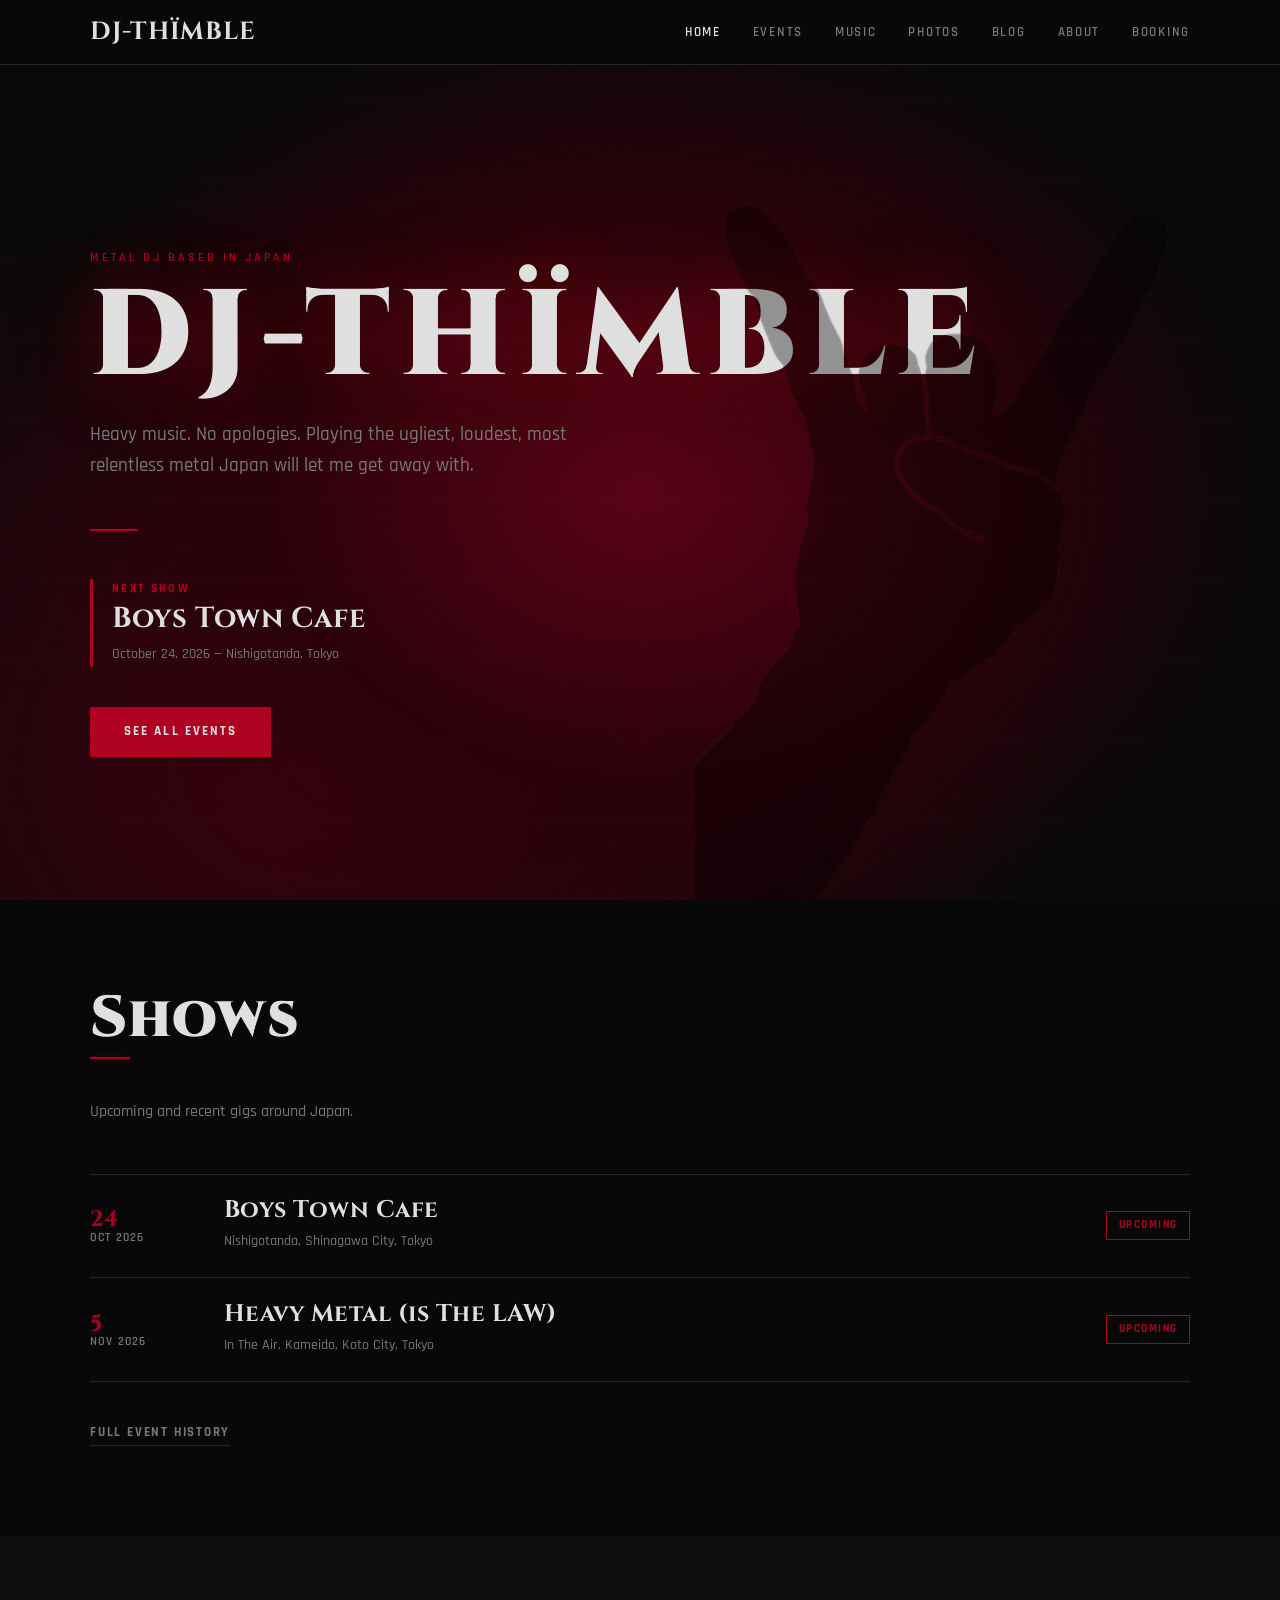
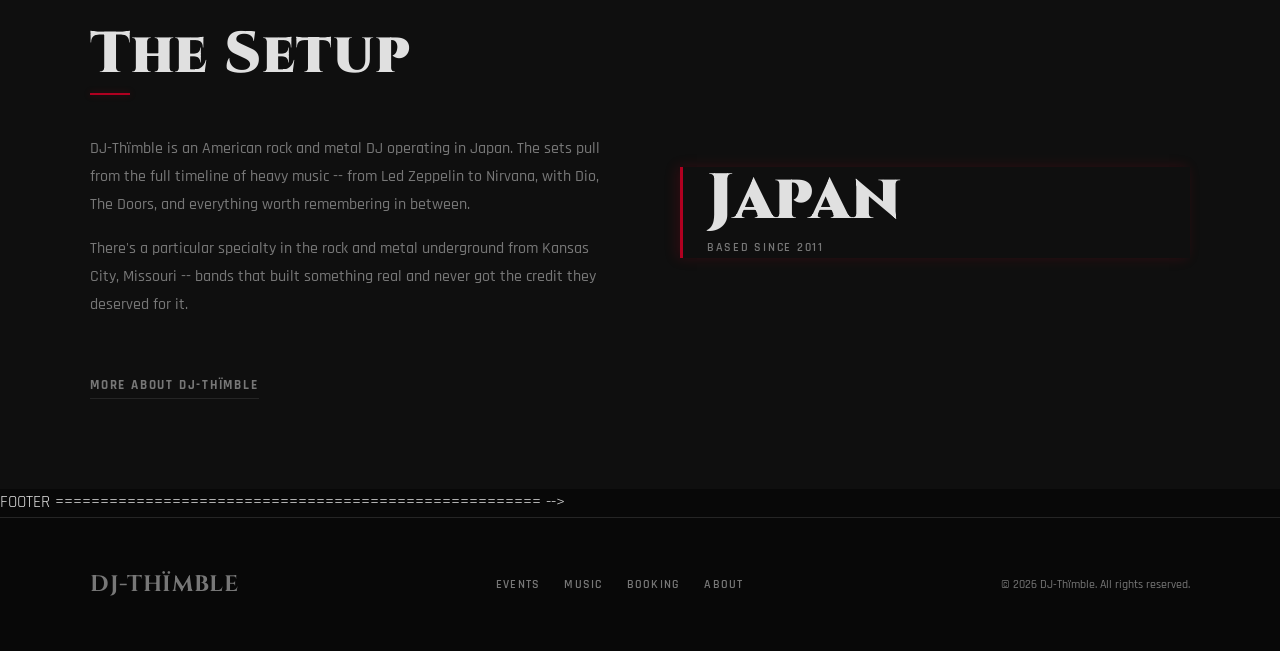
==== index.html @ 58d67298 "Add files via upload" ====
<!DOCTYPE html>
<html lang="en">
<head>
  <meta charset="UTF-8">
  <meta name="viewport" content="width=device-width, initial-scale=1.0">
  <meta name="description" content="DJ-Thïmble spins heavy metal in Japan. Upcoming gigs, mixes, and booking info.">
  <title>DJ-Thïmble | Metal DJ in Japan</title>
  <link rel="stylesheet" href="style.css?v=11">
  <script defer src="https://cloud.umami.is/script.js" data-website-id="f56986d2-67fe-4632-ba61-cb0809628ed9"></script>
</head>
<body>

  <!-- ======================================================
       NAVIGATION
       ====================================================== -->

  <nav class="site-nav" role="navigation" aria-label="Main navigation">
    <div class="container">
      <a href="index.html" class="nav-logo">DJ-THÏMBLE</a>
      <ul class="nav-links" id="nav-links">
        <li><a href="index.html" class="active">Home</a></li>
        <li><a href="events.html">Events</a></li>
        <li><a href="music.html">Music</a></li>
        <li><a href="photos.html">Photos</a></li>
        <li><a href="blog.html">Blog</a></li>
        <li><a href="about.html">About</a></li>
        <li><a href="booking.html">Booking</a></li>
      </ul>
      <button class="nav-toggle" id="nav-toggle" aria-label="Toggle navigation" aria-expanded="false">
        <span></span>
        <span></span>
        <span></span>
      </button>
    </div>
  </nav>

  <!-- ======================================================
       HERO
       ====================================================== -->

  <section class="hero" aria-label="Introduction">
    <div class="container hero-inner">
      <img src="images/metal_hand-removebg-preview.png" class="hero-hand" alt="" aria-hidden="true">
      <p class="hero-eyebrow">Metal DJ based in Japan</p>
      <h1 class="hero-title">DJ-THÏMBLE</h1>
      <p class="hero-tagline">Heavy music. No apologies. Playing the ugliest, loudest, most relentless metal Japan will let me get away with.</p>
      <div class="hero-divider" aria-hidden="true"></div>

      <div class="hero-event">
        <span class="hero-event-label">Next Show</span>
        <span class="hero-event-name">Boys Town Cafe</span>
        <span class="hero-event-meta">October 24, 2026 &mdash; Nishigotanda, Tokyo</span>
      </div>

      <a href="events.html" class="hero-cta">See All Events</a>
    </div>
  </section>

  <!-- ======================================================
       EVENTS PREVIEW
       ====================================================== -->

  <section class="section" aria-labelledby="events-heading">
    <div class="container">
      <h2 class="section-heading" id="events-heading">Shows</h2>
      <div class="section-rule" aria-hidden="true"></div>
      <p class="section-subhead">Upcoming and recent gigs around Japan.</p>

      <ul class="events-list">
        <li class="event-row">
          <div class="event-date">
            24
            <span class="event-date-sub">Oct 2026</span>
          </div>
          <div>
            <span class="event-info-name">Boys Town Cafe</span>
            <span class="event-info-venue">Nishigotanda, Shinagawa City, Tokyo</span>
          </div>
          <span class="event-tag">Upcoming</span>
        </li>
        <li class="event-row">
          <div class="event-date">
            5
            <span class="event-date-sub">Nov 2026</span>
          </div>
          <div>
            <span class="event-info-name">Heavy Metal (is The LAW)</span>
            <span class="event-info-venue">In The Air, Kameido, Koto City, Tokyo</span>
          </div>
          <span class="event-tag">Upcoming</span>
        </li>
      </ul>

      <a href="events.html" class="section-link">Full event history</a>
    </div>
  </section>

  <!-- ======================================================
       ABOUT STRIP
       ====================================================== -->

  <section class="section section--alt" aria-labelledby="about-heading">
    <div class="container">
      <div class="about-strip">
        <div class="about-strip-text">
          <h2 class="section-heading" id="about-heading">The Setup</h2>
          <div class="section-rule" aria-hidden="true"></div>
          <p>DJ-Thïmble is an American rock and metal DJ operating in Japan. The sets pull from the full timeline of heavy music -- from Led Zeppelin to Nirvana, with Dio, The Doors, and everything worth remembering in between.</p>
          <p>There's a particular specialty in the rock and metal underground from Kansas City, Missouri -- bands that built something real and never got the credit they deserved for it.</p>
          <a href="about.html" class="section-link">More about DJ-Thïmble</a>
        </div>
        <div>
          <div class="about-strip-stat">
            <span class="about-strip-stat-number">Japan</span>
            <span class="about-strip-stat-label">Based since 2011</span>
          </div>
        </div>
      </div>
    </div>
  </section>


       FOOTER
       ====================================================== -->

  <footer class="site-footer">
    <div class="container">
      <div class="footer-logo">DJ-THÏMBLE</div>
      <nav class="footer-links" aria-label="Footer navigation">
        <a href="events.html">Events</a>
        <a href="music.html">Music</a>
        <a href="booking.html">Booking</a>
        <a href="about.html">About</a>
      </nav>
      <p class="footer-copy">&copy; 2026 DJ-Th&iuml;mble. All rights reserved.</p>
    </div>
  </footer>

  <!-- Mobile nav toggle -->
  <script>
    var toggle = document.getElementById('nav-toggle');
    var links  = document.getElementById('nav-links');
    toggle.addEventListener('click', function () {
      var isOpen = links.classList.toggle('open');
      toggle.setAttribute('aria-expanded', isOpen);
    });
  </script>

</body>
</html>
---- style.css ----
@import url('https://fonts.googleapis.com/css2?family=Cinzel:wght@700;900&family=Rajdhani:wght@400;500;600;700&display=swap');

/* ============================================================
   RESET & BASE
   ============================================================ */

*, *::before, *::after {
  box-sizing: border-box;
  margin: 0;
  padding: 0;
}

:root {
  --bg:           #080808;
  --bg-alt:       #0f0f0f;
  --bg-card:      #131313;
  --text:         #e0e0e0;
  --text-muted:   #777777;
  --accent:       #b00020;
  --accent-hover: #cc0028;
  --accent-glow:  rgba(176, 0, 32, 0.35);
  --border:       #252525;
  --font-display: 'Cinzel', serif;
  --font-body:    'Rajdhani', sans-serif;
}

html {
  scroll-behavior: smooth;
}

body {
  background-color: var(--bg);
  color: var(--text);
  font-family: var(--font-body);
  font-size: 1.05rem;
  font-weight: 400;
  line-height: 1.65;
  -webkit-font-smoothing: antialiased;
  position: relative;
}

/* Grain overlay -- the whole site */
body::after {
  content: '';
  position: fixed;
  inset: 0;
  background-image: url("data:image/svg+xml,<svg xmlns='http://www.w3.org/2000/svg' width='300' height='300'><filter id='n'><feTurbulence type='fractalNoise' baseFrequency='0.75' numOctaves='4' stitchTiles='stitch'/><feColorMatrix type='saturate' values='0'/></filter><rect width='300' height='300' filter='url(%23n)' opacity='0.5'/></svg>");
  opacity: 0.045;
  pointer-events: none;
  z-index: 9999;
}

img {
  display: block;
  max-width: 100%;
}

a {
  color: var(--accent);
  text-decoration: none;
  transition: color 0.2s ease;
}

a:hover {
  color: var(--accent-hover);
}

ul {
  list-style: none;
}

/* ============================================================
   LAYOUT
   ============================================================ */

.container {
  width: 92%;
  max-width: 1100px;
  margin: 0 auto;
}

.section {
  padding: 90px 0;
}

.section--alt {
  background-color: var(--bg-alt);
}

/* ============================================================
   NAVIGATION
   ============================================================ */

.site-nav {
  position: fixed;
  top: 0;
  left: 0;
  right: 0;
  z-index: 100;
  background-color: rgba(8, 8, 8, 0.97);
  border-bottom: 1px solid var(--border);
  backdrop-filter: blur(6px);
}

.site-nav .container {
  display: flex;
  align-items: center;
  justify-content: space-between;
  height: 64px;
}

.nav-logo {
  font-family: var(--font-display);
  font-weight: 700;
  font-size: 1.55rem;
  letter-spacing: 0.03em;
  color: var(--text);
  line-height: 1;
}

.nav-logo span {
  color: var(--accent);
}

.nav-links {
  display: flex;
  gap: 2rem;
}

.nav-links a {
  font-family: var(--font-body);
  font-weight: 600;
  font-size: 0.82rem;
  letter-spacing: 0.13em;
  text-transform: uppercase;
  color: var(--text-muted);
  transition: color 0.2s ease;
}

.nav-links a:hover,
.nav-links a.active {
  color: var(--text);
}

.nav-toggle {
  display: none;
  flex-direction: column;
  gap: 5px;
  cursor: pointer;
  background: none;
  border: none;
  padding: 4px;
}

.nav-toggle span {
  display: block;
  width: 24px;
  height: 2px;
  background-color: var(--text);
  transition: all 0.2s ease;
}

/* ============================================================
   HERO
   ============================================================ */

.hero {
  min-height: 100vh;
  display: flex;
  flex-direction: column;
  justify-content: center;
  background-color: var(--bg);
  background-image:
    radial-gradient(ellipse at 50% 55%, #5a0015 0%, #2a000a 40%, transparent 70%),
    radial-gradient(ellipse at 25% 85%, #3a000e 0%, transparent 55%);
  padding-top: 64px;
  position: relative;
  overflow: hidden;
}

/* Faint horizontal rule lines behind hero -- adds print/poster feel */
.hero::before {
  content: '';
  position: absolute;
  inset: 0;
  background-image: repeating-linear-gradient(
    0deg,
    transparent,
    transparent 79px,
    rgba(255,255,255,0.018) 79px,
    rgba(255,255,255,0.018) 80px
  );
  pointer-events: none;
}

.hero-hand {
  position: absolute;
  right: 0;
  bottom: 0;
  height: 90%;
  width: auto;
  opacity: 0.35;
  pointer-events: none;
  z-index: 0;
}

.hero-inner {
  display: flex;
  flex-direction: column;
  justify-content: center;
  flex: 1;
  padding: 80px 0 40px;
  position: relative;
  z-index: 1;
}

.hero-eyebrow {
  font-family: var(--font-body);
  font-weight: 600;
  font-size: 0.78rem;
  letter-spacing: 0.24em;
  text-transform: uppercase;
  color: var(--accent);
  margin-bottom: 0.8rem;
}

.hero-title {
  font-family: var(--font-display);
  font-weight: 900;
  font-size: clamp(2.8rem, 9.5vw, 9rem);
  line-height: 0.95;
  letter-spacing: 0.08em;
  color: var(--text);
  margin-bottom: 1.5rem;
  text-shadow:
    0 0 60px var(--accent-glow),
    0 0 120px rgba(176, 0, 32, 0.15);
}

.hero-tagline {
  font-family: var(--font-body);
  font-weight: 500;
  font-size: clamp(0.95rem, 2vw, 1.2rem);
  color: var(--text-muted);
  max-width: 480px;
  line-height: 1.6;
  margin-bottom: 3rem;
}

.hero-divider {
  width: 48px;
  height: 2px;
  background-color: var(--accent);
  margin-bottom: 3rem;
  box-shadow: 0 0 8px var(--accent-glow);
}

/* Hero event teaser */

.hero-event {
  border-left: 3px solid var(--accent);
  padding-left: 1.2rem;
  margin-bottom: 2.5rem;
}

.hero-event-label {
  font-size: 0.72rem;
  font-weight: 700;
  letter-spacing: 0.2em;
  text-transform: uppercase;
  color: var(--accent);
  display: block;
  margin-bottom: 0.3rem;
}

.hero-event-name {
  font-family: var(--font-display);
  font-weight: 700;
  font-size: 1.8rem;
  letter-spacing: 0.02em;
  color: var(--text);
  display: block;
  line-height: 1.1;
  margin-bottom: 0.3rem;
}

.hero-event-meta {
  font-size: 0.88rem;
  color: var(--text-muted);
  font-weight: 500;
}

.hero-cta {
  display: inline-block;
  align-self: flex-start;
  font-family: var(--font-body);
  font-weight: 700;
  font-size: 0.82rem;
  letter-spacing: 0.16em;
  text-transform: uppercase;
  color: var(--text);
  background-color: var(--accent);
  padding: 0.75rem 2rem;
  border: 2px solid var(--accent);
  transition: background-color 0.2s ease, color 0.2s ease, box-shadow 0.2s ease;
}

.hero-cta:hover {
  background-color: transparent;
  color: var(--accent);
  box-shadow: 0 0 16px var(--accent-glow);
}

/* ============================================================
   SECTION HEADINGS
   ============================================================ */

.section-heading {
  font-family: var(--font-display);
  font-weight: 900;
  font-size: clamp(2.2rem, 5vw, 3.6rem);
  letter-spacing: 0.02em;
  color: var(--text);
  line-height: 1;
  margin-bottom: 0.6rem;
}

.section-rule {
  width: 40px;
  height: 2px;
  background-color: var(--accent);
  margin-bottom: 2.5rem;
  box-shadow: 0 0 6px var(--accent-glow);
}

.section-subhead {
  font-size: 1rem;
  color: var(--text-muted);
  font-weight: 500;
  margin-bottom: 3rem;
  max-width: 600px;
}

/* ============================================================
   EVENTS PREVIEW (homepage)
   ============================================================ */

.events-list {
  display: flex;
  flex-direction: column;
  gap: 1px;
}

.event-row {
  display: grid;
  grid-template-columns: 110px 1fr auto;
  align-items: center;
  gap: 1.5rem;
  padding: 1.4rem 0;
  border-bottom: 1px solid var(--border);
}

.event-row:first-child {
  border-top: 1px solid var(--border);
}

.event-date {
  font-family: var(--font-display);
  font-weight: 700;
  font-size: 1.4rem;
  letter-spacing: 0.02em;
  color: var(--accent);
  line-height: 1.1;
}

.event-date-sub {
  font-family: var(--font-body);
  font-size: 0.72rem;
  font-weight: 600;
  letter-spacing: 0.1em;
  text-transform: uppercase;
  color: var(--text-muted);
  display: block;
}

.event-info-name {
  font-family: var(--font-display);
  font-weight: 700;
  font-size: 1.5rem;
  letter-spacing: 0.02em;
  color: var(--text);
  display: block;
  line-height: 1.1;
  margin-bottom: 0.2rem;
}

.event-info-venue {
  font-size: 0.85rem;
  color: var(--text-muted);
  font-weight: 500;
}

.event-tag {
  font-size: 0.68rem;
  font-weight: 700;
  letter-spacing: 0.14em;
  text-transform: uppercase;
  color: var(--accent);
  border: 1px solid var(--accent);
  padding: 0.3rem 0.7rem;
  white-space: nowrap;
}

.event-tag.past {
  color: var(--text-muted);
  border-color: var(--border);
}

.section-link {
  display: inline-block;
  margin-top: 2.5rem;
  font-family: var(--font-body);
  font-weight: 700;
  font-size: 0.8rem;
  letter-spacing: 0.14em;
  text-transform: uppercase;
  color: var(--text-muted);
  border-bottom: 1px solid var(--border);
  padding-bottom: 2px;
  transition: color 0.2s ease, border-color 0.2s ease;
}

.section-link:hover {
  color: var(--accent);
  border-color: var(--accent);
}

/* ============================================================
   ABOUT STRIP (homepage)
   ============================================================ */

.about-strip {
  display: grid;
  grid-template-columns: 1fr 1fr;
  gap: 5rem;
  align-items: center;
}

.about-strip-text p {
  color: var(--text-muted);
  font-size: 1rem;
  font-weight: 500;
  line-height: 1.75;
  margin-bottom: 1rem;
  max-width: 520px;
}

.about-strip-text p:last-child {
  margin-bottom: 0;
}

.about-strip-stat {
  border-left: 3px solid var(--accent);
  padding-left: 1.5rem;
  box-shadow: -3px 0 12px rgba(176, 0, 32, 0.2);
}

.about-strip-stat-number {
  font-family: var(--font-display);
  font-weight: 900;
  font-size: 4rem;
  color: var(--text);
  line-height: 1;
  display: block;
  letter-spacing: 0.01em;
}

.about-strip-stat-label {
  font-size: 0.78rem;
  font-weight: 600;
  letter-spacing: 0.14em;
  text-transform: uppercase;
  color: var(--text-muted);
  display: block;
  margin-top: 0.4rem;
}

/* ============================================================
   MUSIC PREVIEW (homepage)
   ============================================================ */

.mix-grid {
  display: grid;
  grid-template-columns: repeat(auto-fill, minmax(280px, 1fr));
  gap: 1.5rem;
}

.mix-card {
  background-color: var(--bg-card);
  border: 1px solid var(--border);
  padding: 1.5rem;
  transition: border-color 0.2s ease, box-shadow 0.2s ease;
}

.mix-card:hover {
  border-color: var(--accent);
  box-shadow: 0 0 20px rgba(176, 0, 32, 0.12);
}

.mix-card-platform {
  font-size: 0.68rem;
  font-weight: 700;
  letter-spacing: 0.16em;
  text-transform: uppercase;
  color: var(--accent);
  display: block;
  margin-bottom: 0.6rem;
}

.mix-card-title {
  font-family: var(--font-display);
  font-weight: 700;
  font-size: 1.4rem;
  letter-spacing: 0.02em;
  color: var(--text);
  line-height: 1.1;
  display: block;
  margin-bottom: 0.4rem;
}

.mix-card-meta {
  font-size: 0.82rem;
  color: var(--text-muted);
  font-weight: 500;
}

/* ============================================================
   FOOTER
   ============================================================ */

.site-footer {
  background-color: var(--bg);
  border-top: 1px solid var(--border);
  padding: 3rem 0;
}

.site-footer .container {
  display: flex;
  align-items: center;
  justify-content: space-between;
  flex-wrap: wrap;
  gap: 1.5rem;
}

.footer-logo {
  font-family: var(--font-display);
  font-weight: 700;
  font-size: 1.4rem;
  letter-spacing: 0.03em;
  color: var(--text-muted);
}

.footer-logo span {
  color: var(--accent);
}

.footer-copy {
  font-size: 0.78rem;
  color: var(--text-muted);
  font-weight: 500;
}

.footer-links {
  display: flex;
  gap: 1.5rem;
}

.footer-links a {
  font-size: 0.78rem;
  font-weight: 600;
  letter-spacing: 0.1em;
  text-transform: uppercase;
  color: var(--text-muted);
  transition: color 0.2s ease;
}

.footer-links a:hover {
  color: var(--text);
}

/* ============================================================
   PAGE HEADER (interior pages)
   ============================================================ */

.page-header {
  padding: 140px 0 60px;
  background-color: var(--bg);
  background-image:
    radial-gradient(ellipse at 50% 55%, #5a0015 0%, #2a000a 40%, transparent 70%),
    radial-gradient(ellipse at 25% 85%, #3a000e 0%, transparent 55%);
  border-bottom: 1px solid var(--border);
}

.page-header-title {
  font-family: var(--font-display);
  font-weight: 900;
  font-size: clamp(3rem, 8vw, 7rem);
  letter-spacing: 0.04em;
  color: var(--text);
  line-height: 1;
  margin-bottom: 0.6rem;
  text-shadow:
    0 0 60px var(--accent-glow),
    0 0 120px rgba(176, 0, 32, 0.15);
}

/* ============================================================
   FULL EVENT ROWS (events page)
   ============================================================ */

.events-list--full {
  display: flex;
  flex-direction: column;
  gap: 1px;
}

.event-row-full {
  display: grid;
  grid-template-columns: 100px 1fr auto;
  align-items: start;
  gap: 2rem;
  padding: 1.8rem 0;
  border-bottom: 1px solid var(--border);
}

.event-row-full:first-child {
  border-top: 1px solid var(--border);
}

.event-row-full-date {
  display: flex;
  flex-direction: column;
  align-items: flex-start;
  padding-top: 0.2rem;
}

.event-date-day {
  font-family: var(--font-display);
  font-weight: 900;
  font-size: 2.8rem;
  color: var(--accent);
  line-height: 1;
  display: block;
}

.event-date-month {
  font-family: var(--font-body);
  font-size: 0.75rem;
  font-weight: 700;
  letter-spacing: 0.12em;
  text-transform: uppercase;
  color: var(--text-muted);
  display: block;
}

.event-date-year {
  font-family: var(--font-body);
  font-size: 0.72rem;
  font-weight: 600;
  color: var(--text-muted);
  display: block;
  margin-top: 0.1rem;
}

.event-description {
  font-size: 0.9rem;
  color: var(--text-muted);
  font-weight: 500;
  margin-top: 0.4rem;
  line-height: 1.6;
}

.events-empty {
  padding: 2rem 0;
  border-top: 1px solid var(--border);
  border-bottom: 1px solid var(--border);
}

.events-empty p {
  color: var(--text-muted);
  font-size: 1rem;
  font-weight: 500;
  margin-bottom: 1rem;
}

.booking-cta {
  max-width: 600px;
}

@media (max-width: 768px) {
  .event-row-full {
    grid-template-columns: 80px 1fr;
  }

  .event-row-full .event-tag {
    display: none;
  }
}

/* ============================================================
   MOBILE NAV
   ============================================================ */

@media (max-width: 768px) {
  .nav-links {
    display: none;
    position: absolute;
    top: 64px;
    left: 0;
    right: 0;
    background-color: var(--bg);
    border-bottom: 1px solid var(--border);
    flex-direction: column;
    padding: 1.5rem 1.2rem;
    gap: 1.2rem;
  }

  .nav-links.open {
    display: flex;
  }

  .nav-toggle {
    display: flex;
  }

  .about-strip {
    grid-template-columns: 1fr;
    gap: 2.5rem;
  }

  .event-row {
    grid-template-columns: 90px 1fr;
  }

  .event-tag {
    display: none;
  }

  .site-footer .container {
    flex-direction: column;
    align-items: flex-start;
  }
}

@media (max-width: 480px) {
  .hero-title {
    font-size: clamp(2.2rem, 11vw, 3rem);
    letter-spacing: 0.04em;
  }

  .section {
    padding: 60px 0;
  }
}

/* ============================================================
   REDUCED MOTION
   ============================================================ */

@media (prefers-reduced-motion: reduce) {
  *, *::before, *::after {
    transition: none !important;
  }

  html {
    scroll-behavior: auto;
  }
}

/* ============================================================
   ABOUT PAGE
   ============================================================ */

.about-bio {
  display: grid;
  grid-template-columns: 1fr 280px;
  gap: 5rem;
  align-items: start;
}

.about-bio-text p {
  color: var(--text-muted);
  font-size: 1.05rem;
  font-weight: 500;
  line-height: 1.8;
  margin-bottom: 1.2rem;
  max-width: 600px;
}

.about-bio-text p:last-child {
  margin-bottom: 0;
}

.about-bio-stats {
  display: flex;
  flex-direction: column;
  gap: 2.5rem;
}

.about-stat-block {
  border-left: 3px solid var(--accent);
  padding-left: 1.2rem;
  box-shadow: -3px 0 12px rgba(176, 0, 32, 0.2);
}

.about-stat-number {
  font-family: var(--font-display);
  font-weight: 900;
  font-size: 2.4rem;
  color: var(--text);
  line-height: 1;
  display: block;
  letter-spacing: 0.02em;
}

.about-stat-label {
  font-size: 0.72rem;
  font-weight: 700;
  letter-spacing: 0.14em;
  text-transform: uppercase;
  color: var(--text-muted);
  display: block;
  margin-top: 0.3rem;
}

.genre-grid {
  display: grid;
  grid-template-columns: repeat(auto-fill, minmax(240px, 1fr));
  gap: 1px;
}

.genre-card {
  background-color: var(--bg-card);
  padding: 1.8rem;
  border: 1px solid var(--border);
  transition: border-color 0.2s ease;
}

.genre-card:hover {
  border-color: var(--accent);
}

.genre-card-name {
  font-family: var(--font-display);
  font-weight: 700;
  font-size: 1.3rem;
  letter-spacing: 0.03em;
  color: var(--text);
  display: block;
  margin-bottom: 0.6rem;
}

.genre-card-desc {
  font-size: 0.88rem;
  color: var(--text-muted);
  font-weight: 500;
  line-height: 1.6;
}

@media (max-width: 768px) {
  .about-bio {
    grid-template-columns: 1fr;
    gap: 3rem;
  }
}

/* ============================================================
   MUSIC PAGE
   ============================================================ */

.music-coming-soon {
  padding: 2rem 0;
  border-top: 1px solid var(--border);
  border-bottom: 1px solid var(--border);
  margin-bottom: 3rem;
}

.music-coming-soon p {
  color: var(--text-muted);
  font-size: 1rem;
  font-weight: 500;
  max-width: 560px;
}

.platform-links {
  display: flex;
  gap: 1.5rem;
  flex-wrap: wrap;
}

.platform-card {
  display: flex;
  flex-direction: column;
  background-color: var(--bg-card);
  border: 1px solid var(--border);
  padding: 1.5rem 2rem;
  min-width: 180px;
  transition: border-color 0.2s ease;
  color: var(--text);
}

.platform-card:hover {
  border-color: var(--accent);
  color: var(--text);
}

.platform-card-name {
  font-family: var(--font-display);
  font-weight: 700;
  font-size: 1.3rem;
  letter-spacing: 0.03em;
  display: block;
  margin-bottom: 0.3rem;
}

.platform-card-status {
  font-size: 0.72rem;
  font-weight: 700;
  letter-spacing: 0.12em;
  text-transform: uppercase;
  color: var(--text-muted);
}

/* ============================================================
   BLOG PAGE
   ============================================================ */

.blog-list {
  display: flex;
  flex-direction: column;
  gap: 1px;
}

.blog-row {
  display: grid;
  grid-template-columns: 110px 1fr;
  gap: 2rem;
  padding: 2rem 0;
  border-bottom: 1px solid var(--border);
}

.blog-row:first-child {
  border-top: 1px solid var(--border);
}

.blog-row-date {
  font-family: var(--font-body);
  font-size: 0.75rem;
  font-weight: 700;
  letter-spacing: 0.1em;
  text-transform: uppercase;
  color: var(--text-muted);
  padding-top: 0.3rem;
}

.blog-row-title {
  font-family: var(--font-display);
  font-weight: 700;
  font-size: 1.5rem;
  letter-spacing: 0.02em;
  color: var(--text);
  display: block;
  line-height: 1.2;
  margin-bottom: 0.6rem;
  transition: color 0.2s ease;
}

.blog-row-title:hover {
  color: var(--accent);
}

.blog-row-excerpt {
  font-size: 0.92rem;
  color: var(--text-muted);
  font-weight: 500;
  line-height: 1.65;
  margin-bottom: 0.8rem;
  max-width: 580px;
}

@media (max-width: 600px) {
  .blog-row {
    grid-template-columns: 1fr;
    gap: 0.5rem;
  }
}

/* ============================================================
   PHOTOS PAGE
   ============================================================ */

.gallery-empty {
  padding: 2rem 0;
  border-top: 1px solid var(--border);
  border-bottom: 1px solid var(--border);
}

.gallery-empty p {
  color: var(--text-muted);
  font-size: 1rem;
  font-weight: 500;
}

.photo-grid {
  display: grid;
  grid-template-columns: repeat(auto-fill, minmax(300px, 1fr));
  gap: 4px;
}

.photo-grid img {
  width: 100%;
  aspect-ratio: 4 / 3;
  object-fit: cover;
  display: block;
  transition: opacity 0.2s ease;
}

.photo-grid img:hover {
  opacity: 0.85;
}

/* ============================================================
   BOOKING PAGE
   ============================================================ */

.booking-layout {
  display: grid;
  grid-template-columns: 1fr 1.4fr;
  gap: 5rem;
  align-items: start;
}

.booking-info-text {
  color: var(--text-muted);
  font-size: 1rem;
  font-weight: 500;
  line-height: 1.75;
  margin-bottom: 2.5rem;
  max-width: 420px;
}

.booking-details {
  display: flex;
  flex-direction: column;
  gap: 1.2rem;
}

.booking-detail-item {
  display: grid;
  grid-template-columns: 110px 1fr;
  gap: 1rem;
  padding-bottom: 1.2rem;
  border-bottom: 1px solid var(--border);
}

.booking-detail-label {
  font-size: 0.72rem;
  font-weight: 700;
  letter-spacing: 0.12em;
  text-transform: uppercase;
  color: var(--text-muted);
  padding-top: 0.1rem;
}

.booking-detail-value {
  font-size: 0.95rem;
  font-weight: 500;
  color: var(--text);
}

.booking-form {
  display: flex;
  flex-direction: column;
  gap: 1.5rem;
}

.form-group {
  display: flex;
  flex-direction: column;
  gap: 0.5rem;
}

.form-label {
  font-size: 0.75rem;
  font-weight: 700;
  letter-spacing: 0.12em;
  text-transform: uppercase;
  color: var(--text-muted);
}

.form-input {
  background-color: var(--bg-card);
  border: 1px solid var(--border);
  color: var(--text);
  font-family: var(--font-body);
  font-size: 1rem;
  font-weight: 500;
  padding: 0.75rem 1rem;
  width: 100%;
  transition: border-color 0.2s ease;
  appearance: none;
}

.form-input:focus {
  outline: none;
  border-color: var(--accent);
}

.form-input::placeholder {
  color: var(--text-muted);
  opacity: 0.6;
}

.form-textarea {
  resize: vertical;
  min-height: 130px;
}

.form-submit {
  display: inline-block;
  align-self: flex-start;
  font-family: var(--font-body);
  font-weight: 700;
  font-size: 0.82rem;
  letter-spacing: 0.16em;
  text-transform: uppercase;
  color: var(--text);
  background-color: var(--accent);
  padding: 0.85rem 2.2rem;
  border: 2px solid var(--accent);
  cursor: pointer;
  transition: background-color 0.2s ease, color 0.2s ease, box-shadow 0.2s ease;
}

.form-submit:hover {
  background-color: transparent;
  color: var(--accent);
  box-shadow: 0 0 16px var(--accent-glow);
}

@media (max-width: 768px) {
  .booking-layout {
    grid-template-columns: 1fr;
    gap: 3rem;
  }

  .booking-info-text {
    max-width: 100%;
  }
}

/* ============================================================
   BLOG POST
   ============================================================ */

.post-layout {
  max-width: 720px;
}

.post-meta {
  margin-bottom: 2.5rem;
}

.post-meta-venue {
  font-size: 0.82rem;
  font-weight: 600;
  letter-spacing: 0.1em;
  text-transform: uppercase;
  color: var(--text-muted);
}

.post-content p {
  color: var(--text-muted);
  font-size: 1.05rem;
  font-weight: 500;
  line-height: 1.8;
  margin-bottom: 1.5rem;
}

.post-photo {
  margin: 2.5rem 0;
}

.post-photo img {
  width: 100%;
  max-width: 560px;
  display: block;
  border: 1px solid var(--border);
}

.post-setlist {
  list-style: none;
  border-top: 1px solid var(--border);
  margin-bottom: 1.5rem;
}

.post-setlist li {
  display: flex;
  align-items: baseline;
  gap: 1rem;
  padding: 0.9rem 0;
  border-bottom: 1px solid var(--border);
  counter-increment: setlist;
}

.post-setlist li::before {
  content: counter(setlist);
  font-family: var(--font-display);
  font-weight: 900;
  font-size: 1.4rem;
  color: var(--accent);
  min-width: 1.5rem;
  line-height: 1;
}

.post-setlist {
  counter-reset: setlist;
}

.setlist-artist {
  font-family: var(--font-display);
  font-weight: 700;
  font-size: 1.1rem;
  letter-spacing: 0.03em;
  color: var(--text);
  min-width: 220px;
}

.setlist-track {
  font-size: 0.95rem;
  font-weight: 500;
  color: var(--text-muted);
}

.post-footer {
  margin-top: 3rem;
  padding-top: 2rem;
  border-top: 1px solid var(--border);
}

@media (max-width: 600px) {
  .setlist-artist {
    min-width: unset;
  }

  .post-setlist li {
    flex-wrap: wrap;
    gap: 0.3rem;
  }
}
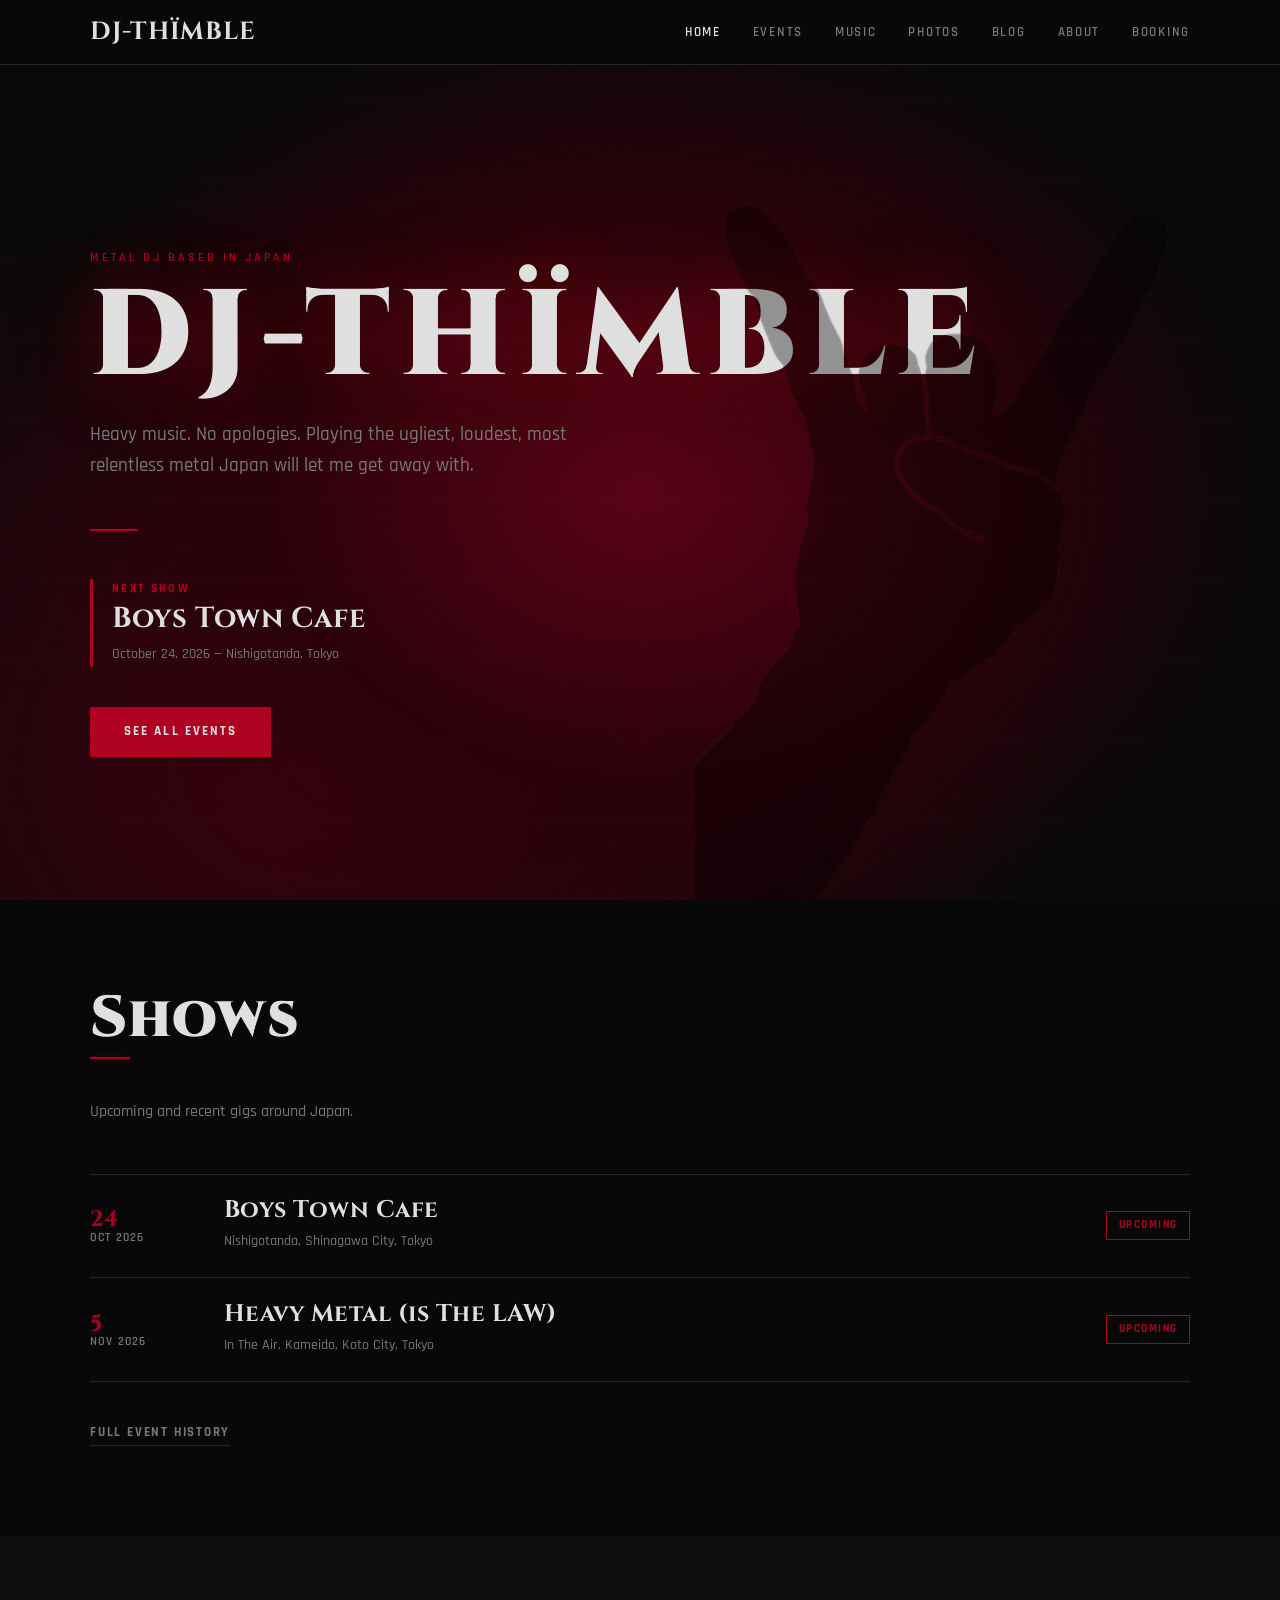
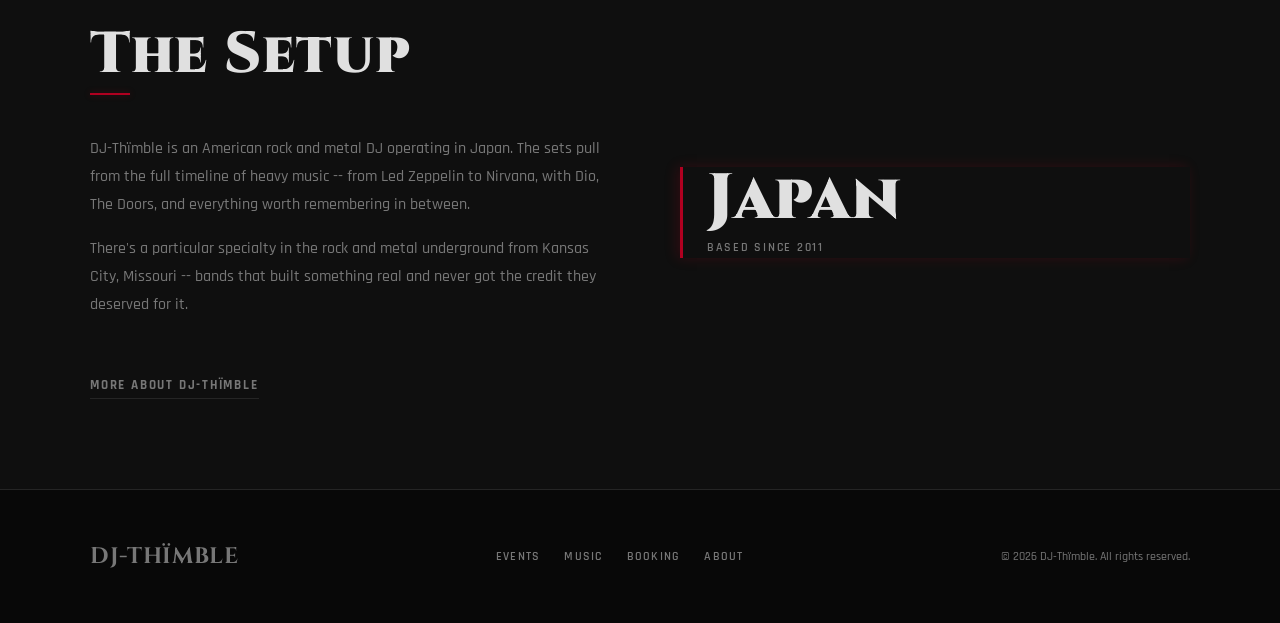
==== commit 27a783bb: "Add files via upload" ====
--- a/index.html
+++ b/index.html
@@ -5,7 +5,7 @@
   <meta name="viewport" content="width=device-width, initial-scale=1.0">
   <meta name="description" content="DJ-Thïmble spins heavy metal in Japan. Upcoming gigs, mixes, and booking info.">
   <title>DJ-Thïmble | Metal DJ in Japan</title>
-  <link rel="stylesheet" href="style.css?v=11">
+  <link rel="stylesheet" href="style.css?v=12">
   <script defer src="https://cloud.umami.is/script.js" data-website-id="f56986d2-67fe-4632-ba61-cb0809628ed9"></script>
 </head>
 <body>
@@ -119,7 +119,7 @@
     </div>
   </section>
 
-
+  <!-- ======================================================
        FOOTER
        ====================================================== -->
 
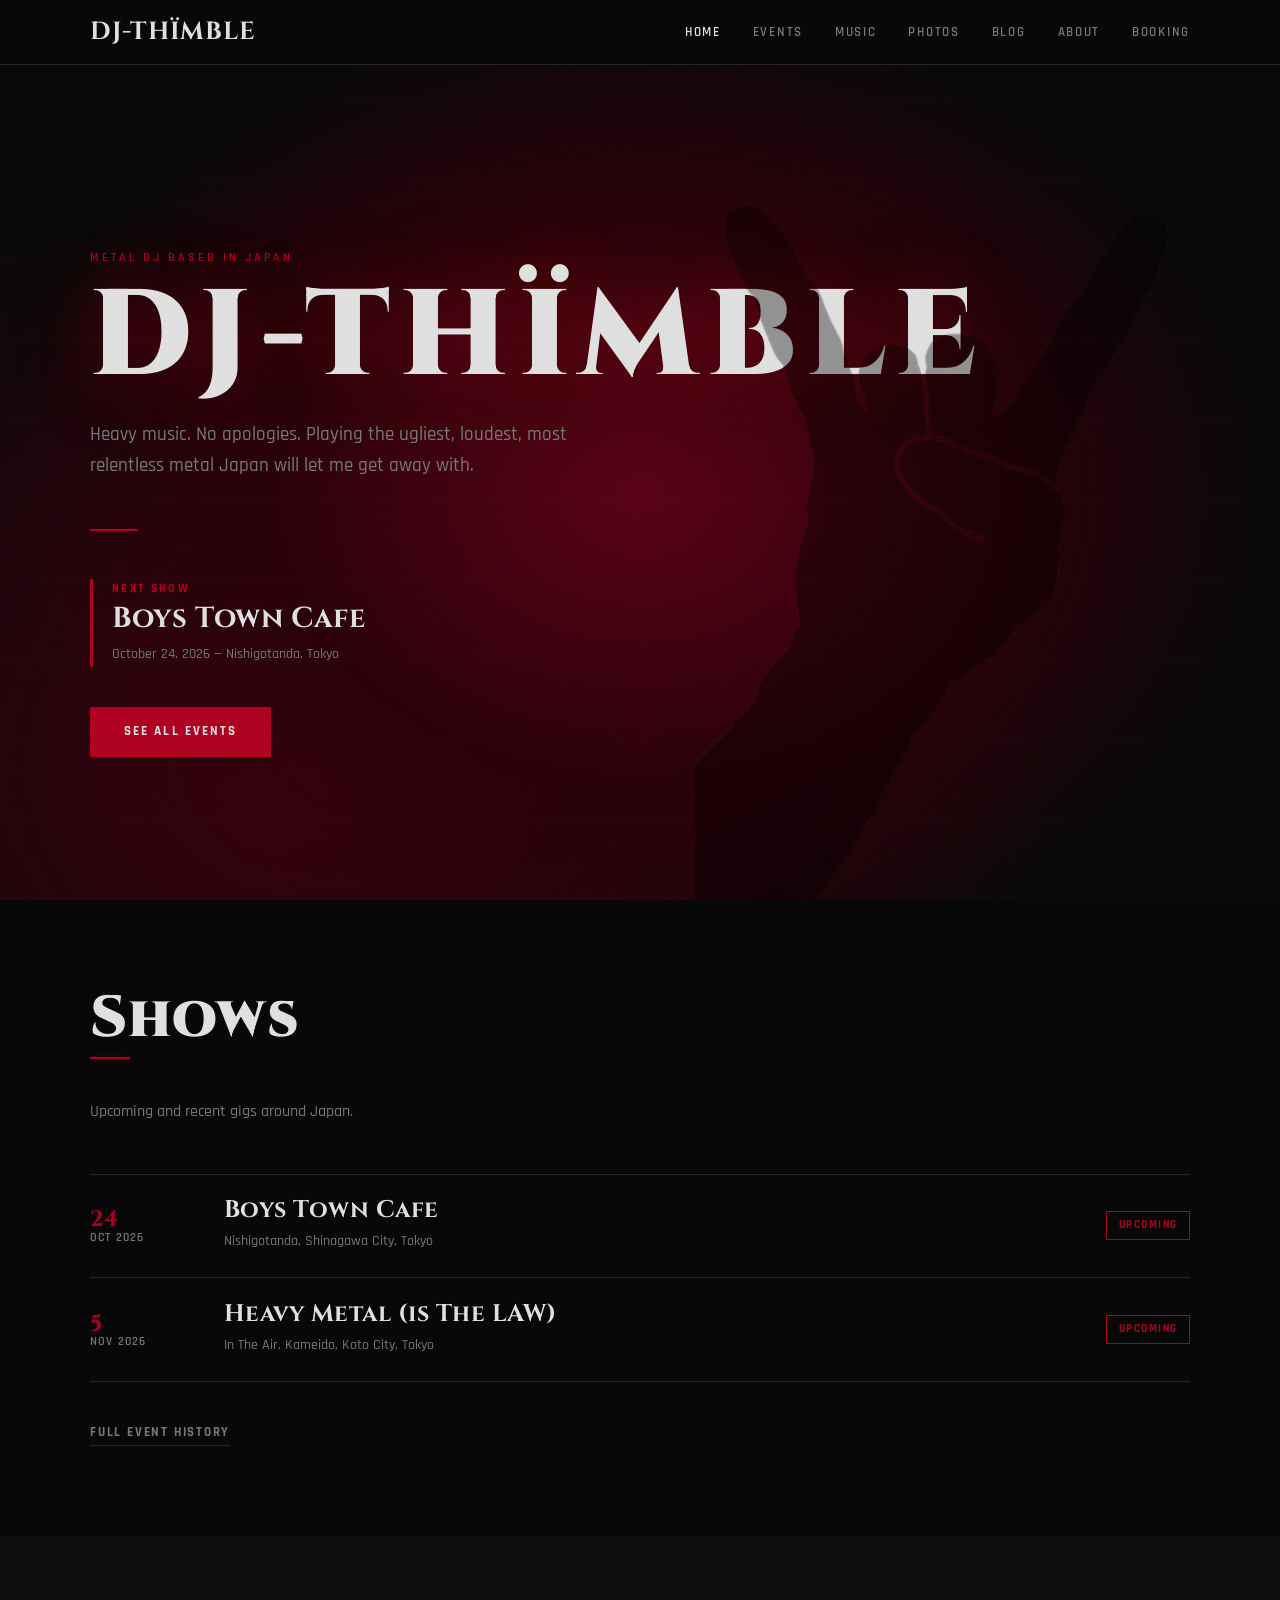
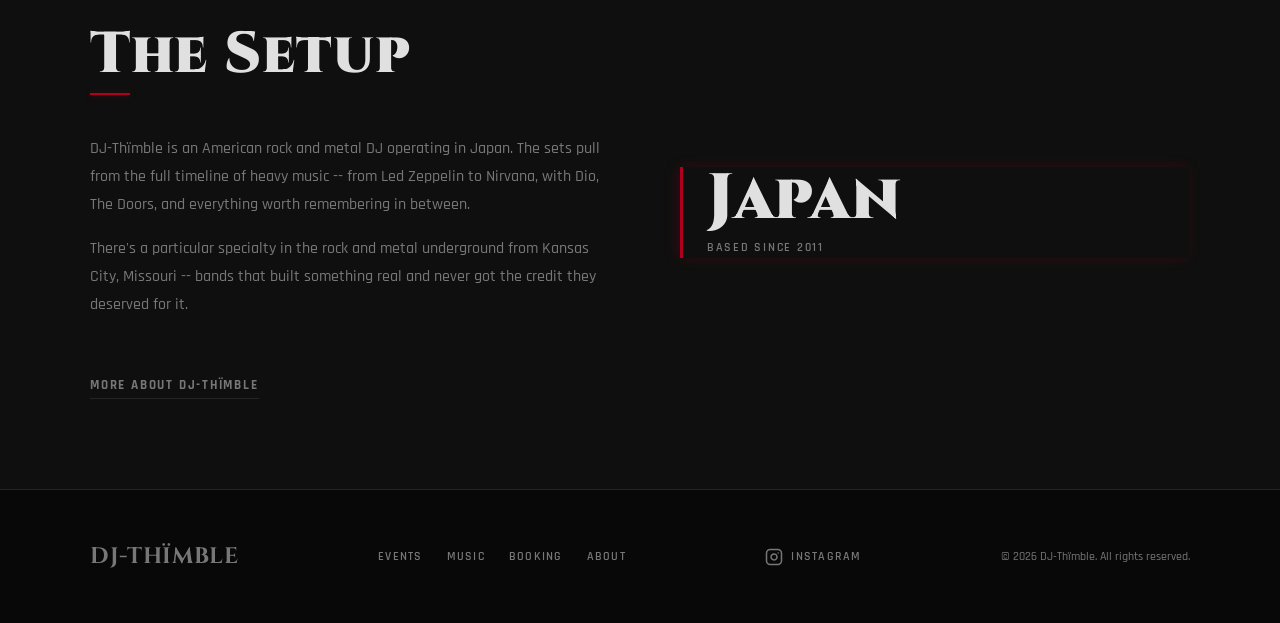
==== commit 193c1b62: "Add files via upload" ====
--- a/index.html
+++ b/index.html
@@ -5,7 +5,7 @@
   <meta name="viewport" content="width=device-width, initial-scale=1.0">
   <meta name="description" content="DJ-Thïmble spins heavy metal in Japan. Upcoming gigs, mixes, and booking info.">
   <title>DJ-Thïmble | Metal DJ in Japan</title>
-  <link rel="stylesheet" href="style.css?v=12">
+  <link rel="stylesheet" href="style.css?v=13">
   <script defer src="https://cloud.umami.is/script.js" data-website-id="f56986d2-67fe-4632-ba61-cb0809628ed9"></script>
 </head>
 <body>
@@ -132,6 +132,7 @@
         <a href="booking.html">Booking</a>
         <a href="about.html">About</a>
       </nav>
+      <div class="footer-social"><a href="https://www.instagram.com/dj_thimble/" target="_blank" rel="noopener" aria-label="Instagram" class="footer-social-link"><svg xmlns="http://www.w3.org/2000/svg" width="18" height="18" viewBox="0 0 24 24" fill="none" stroke="currentColor" stroke-width="2" stroke-linecap="round" stroke-linejoin="round"><rect x="2" y="2" width="20" height="20" rx="5" ry="5"/><path d="M16 11.37A4 4 0 1 1 12.63 8 4 4 0 0 1 16 11.37z"/><line x1="17.5" y1="6.5" x2="17.51" y2="6.5"/></svg>Instagram</a></div>
       <p class="footer-copy">&copy; 2026 DJ-Th&iuml;mble. All rights reserved.</p>
     </div>
   </footer>
--- a/style.css
+++ b/style.css
@@ -564,6 +564,27 @@
   color: var(--accent);
 }
 
+.footer-social {
+  display: flex;
+  align-items: center;
+}
+
+.footer-social-link {
+  display: flex;
+  align-items: center;
+  gap: 0.5rem;
+  font-size: 0.78rem;
+  font-weight: 600;
+  letter-spacing: 0.1em;
+  text-transform: uppercase;
+  color: var(--text-muted);
+  transition: color 0.2s ease;
+}
+
+.footer-social-link:hover {
+  color: var(--accent);
+}
+
 .footer-copy {
   font-size: 0.78rem;
   color: var(--text-muted);
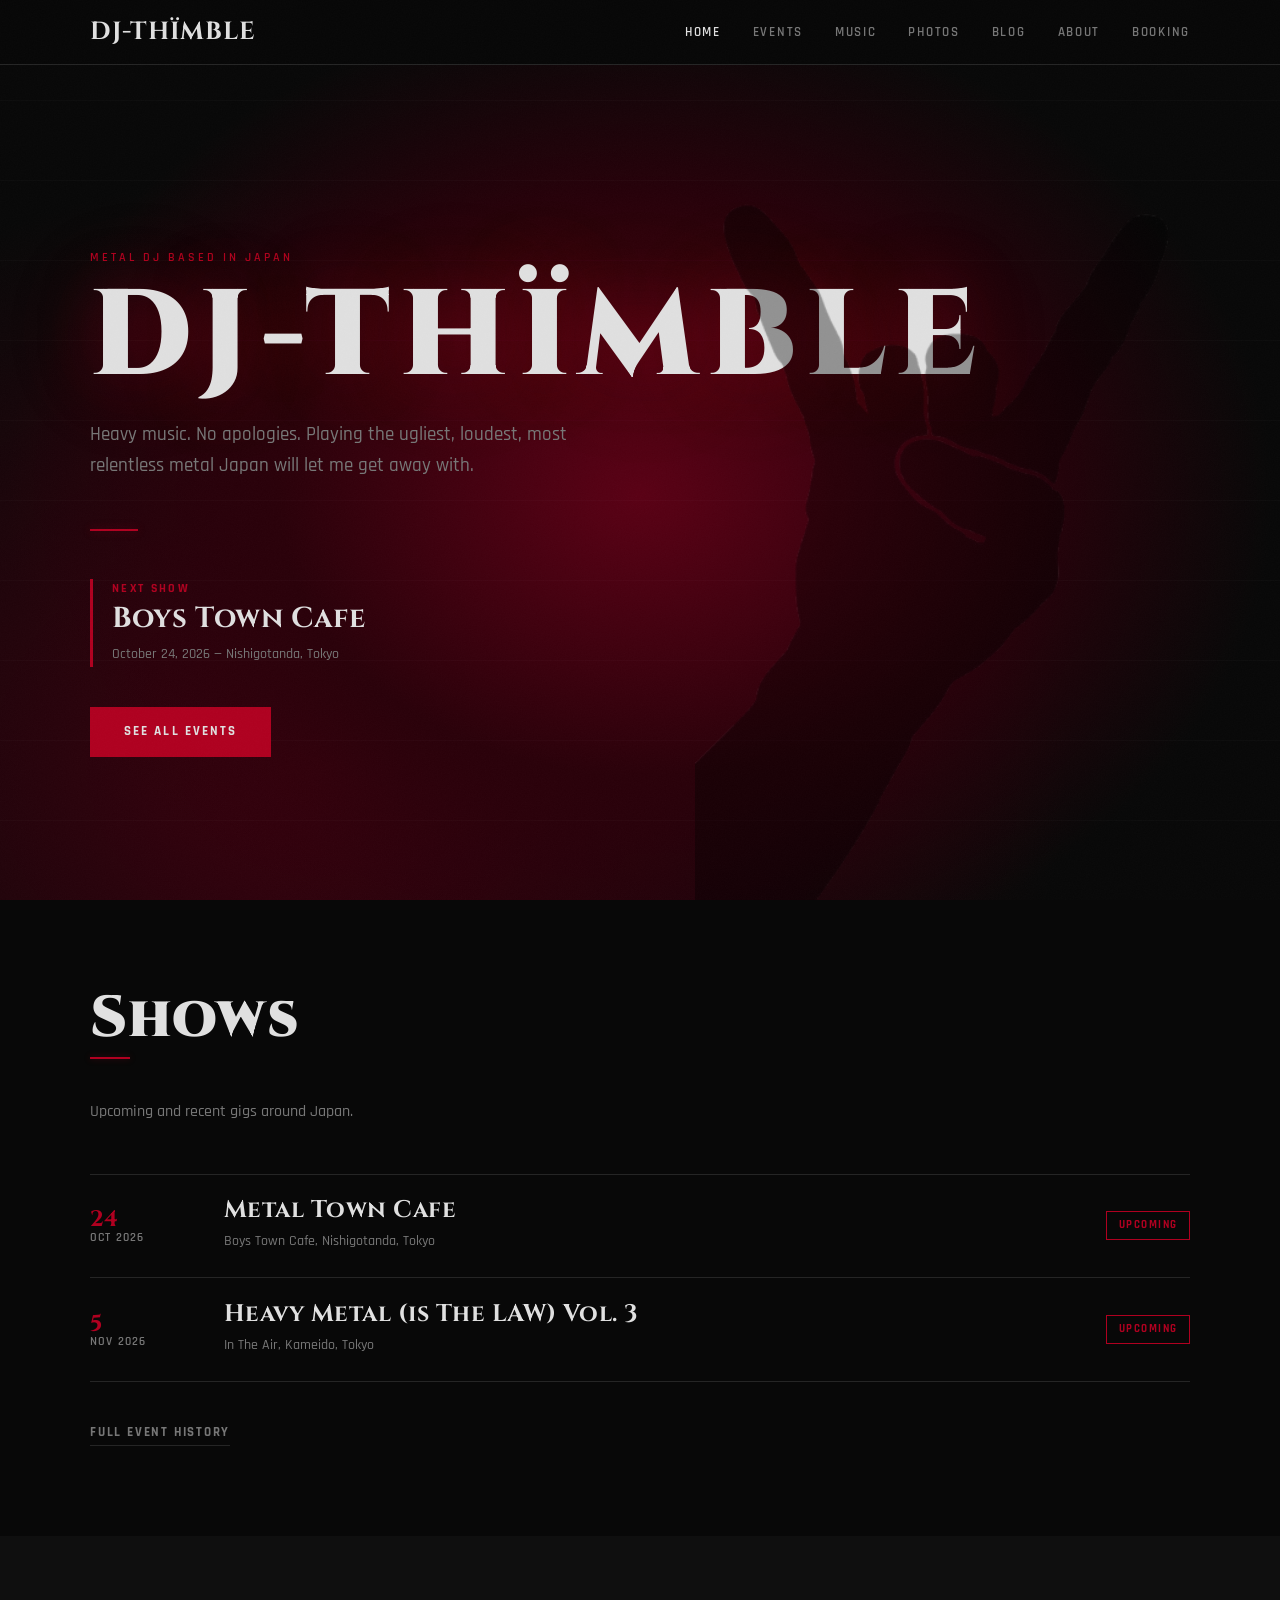
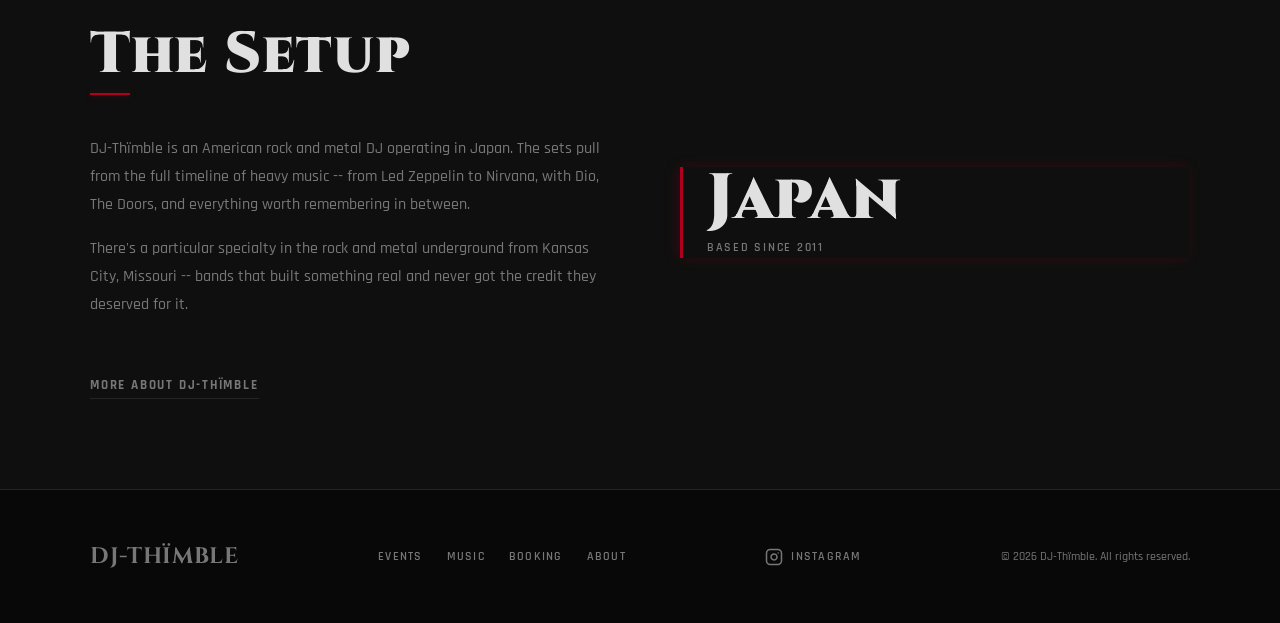
==== commit 2d8b3c07: "Add files via upload" ====
--- a/index.html
+++ b/index.html
@@ -73,8 +73,8 @@
             <span class="event-date-sub">Oct 2026</span>
           </div>
           <div>
-            <span class="event-info-name">Boys Town Cafe</span>
-            <span class="event-info-venue">Nishigotanda, Shinagawa City, Tokyo</span>
+            <span class="event-info-name">Metal Town Cafe</span>
+            <span class="event-info-venue">Boys Town Cafe, Nishigotanda, Tokyo</span>
           </div>
           <span class="event-tag">Upcoming</span>
         </li>
@@ -84,8 +84,8 @@
             <span class="event-date-sub">Nov 2026</span>
           </div>
           <div>
-            <span class="event-info-name">Heavy Metal (is The LAW)</span>
-            <span class="event-info-venue">In The Air, Kameido, Koto City, Tokyo</span>
+            <span class="event-info-name">Heavy Metal (is The LAW) Vol. 3</span>
+            <span class="event-info-venue">In The Air, Kameido, Tokyo</span>
           </div>
           <span class="event-tag">Upcoming</span>
         </li>
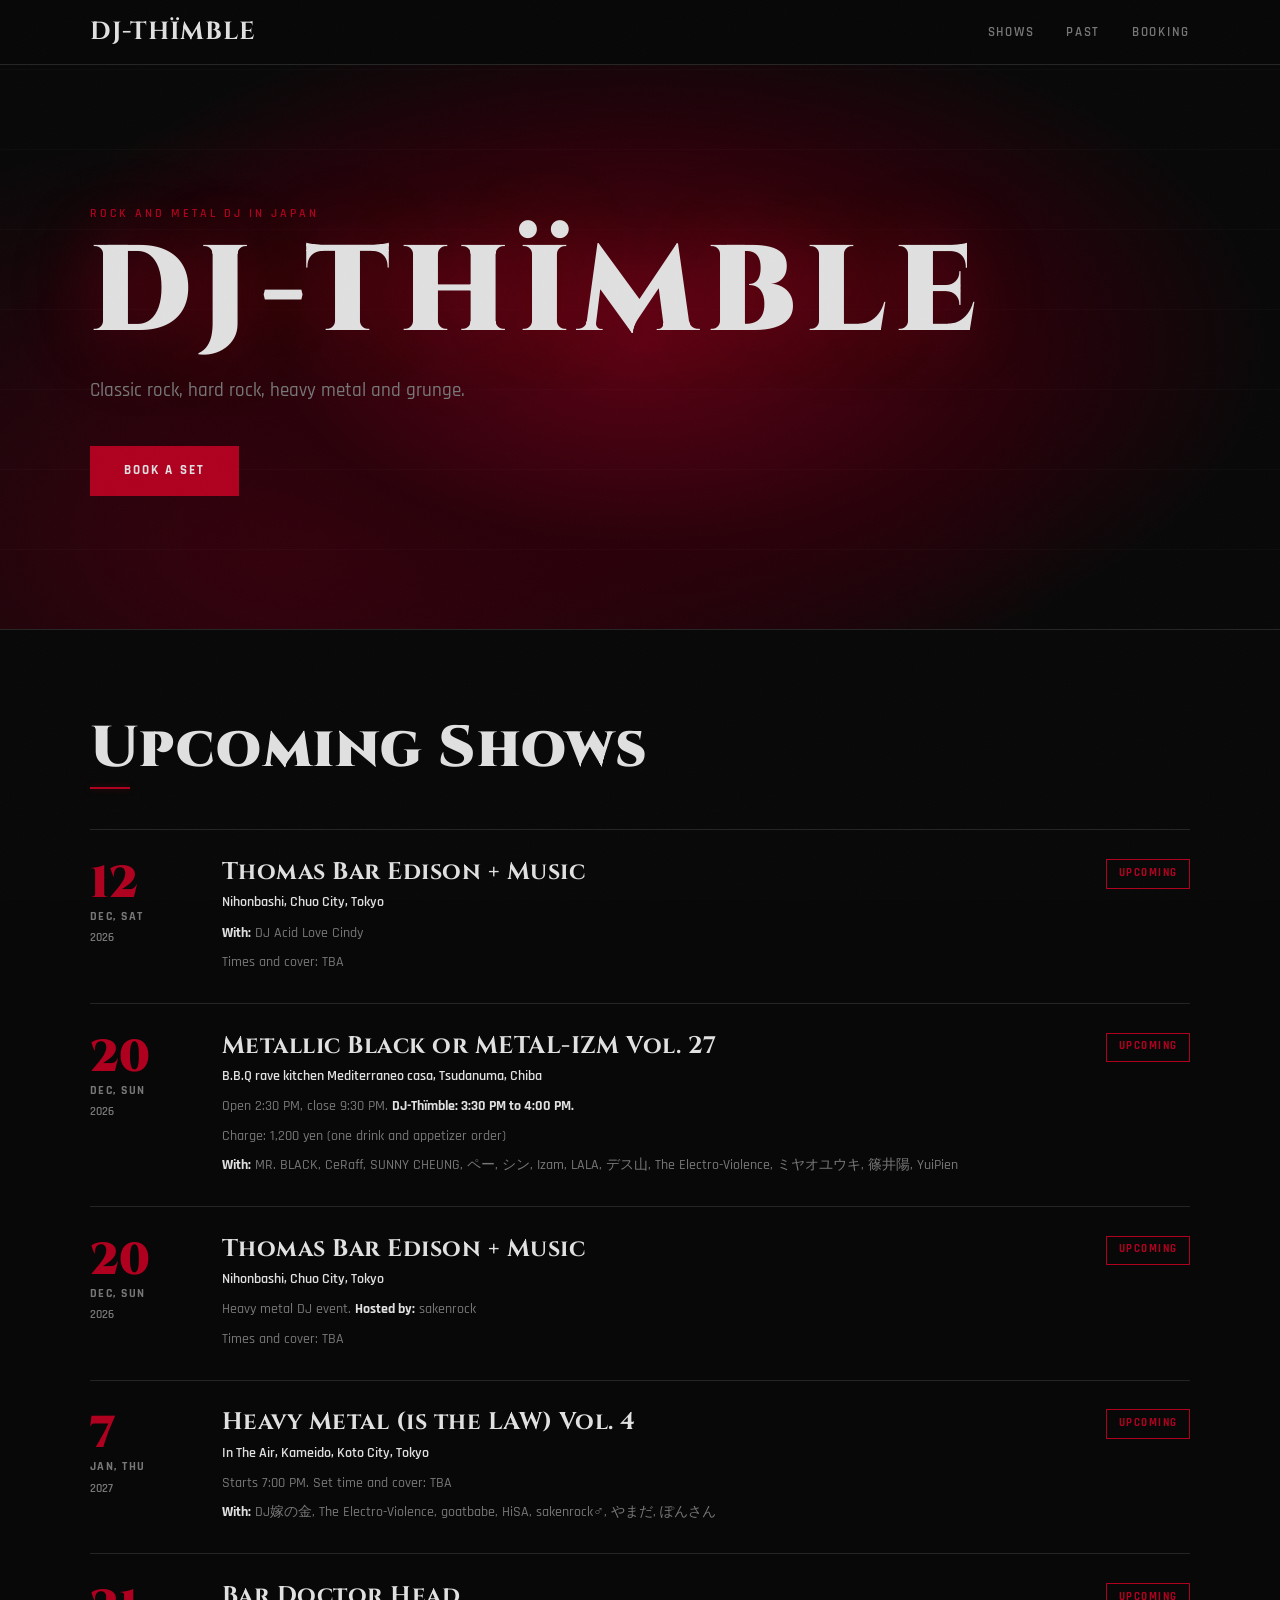
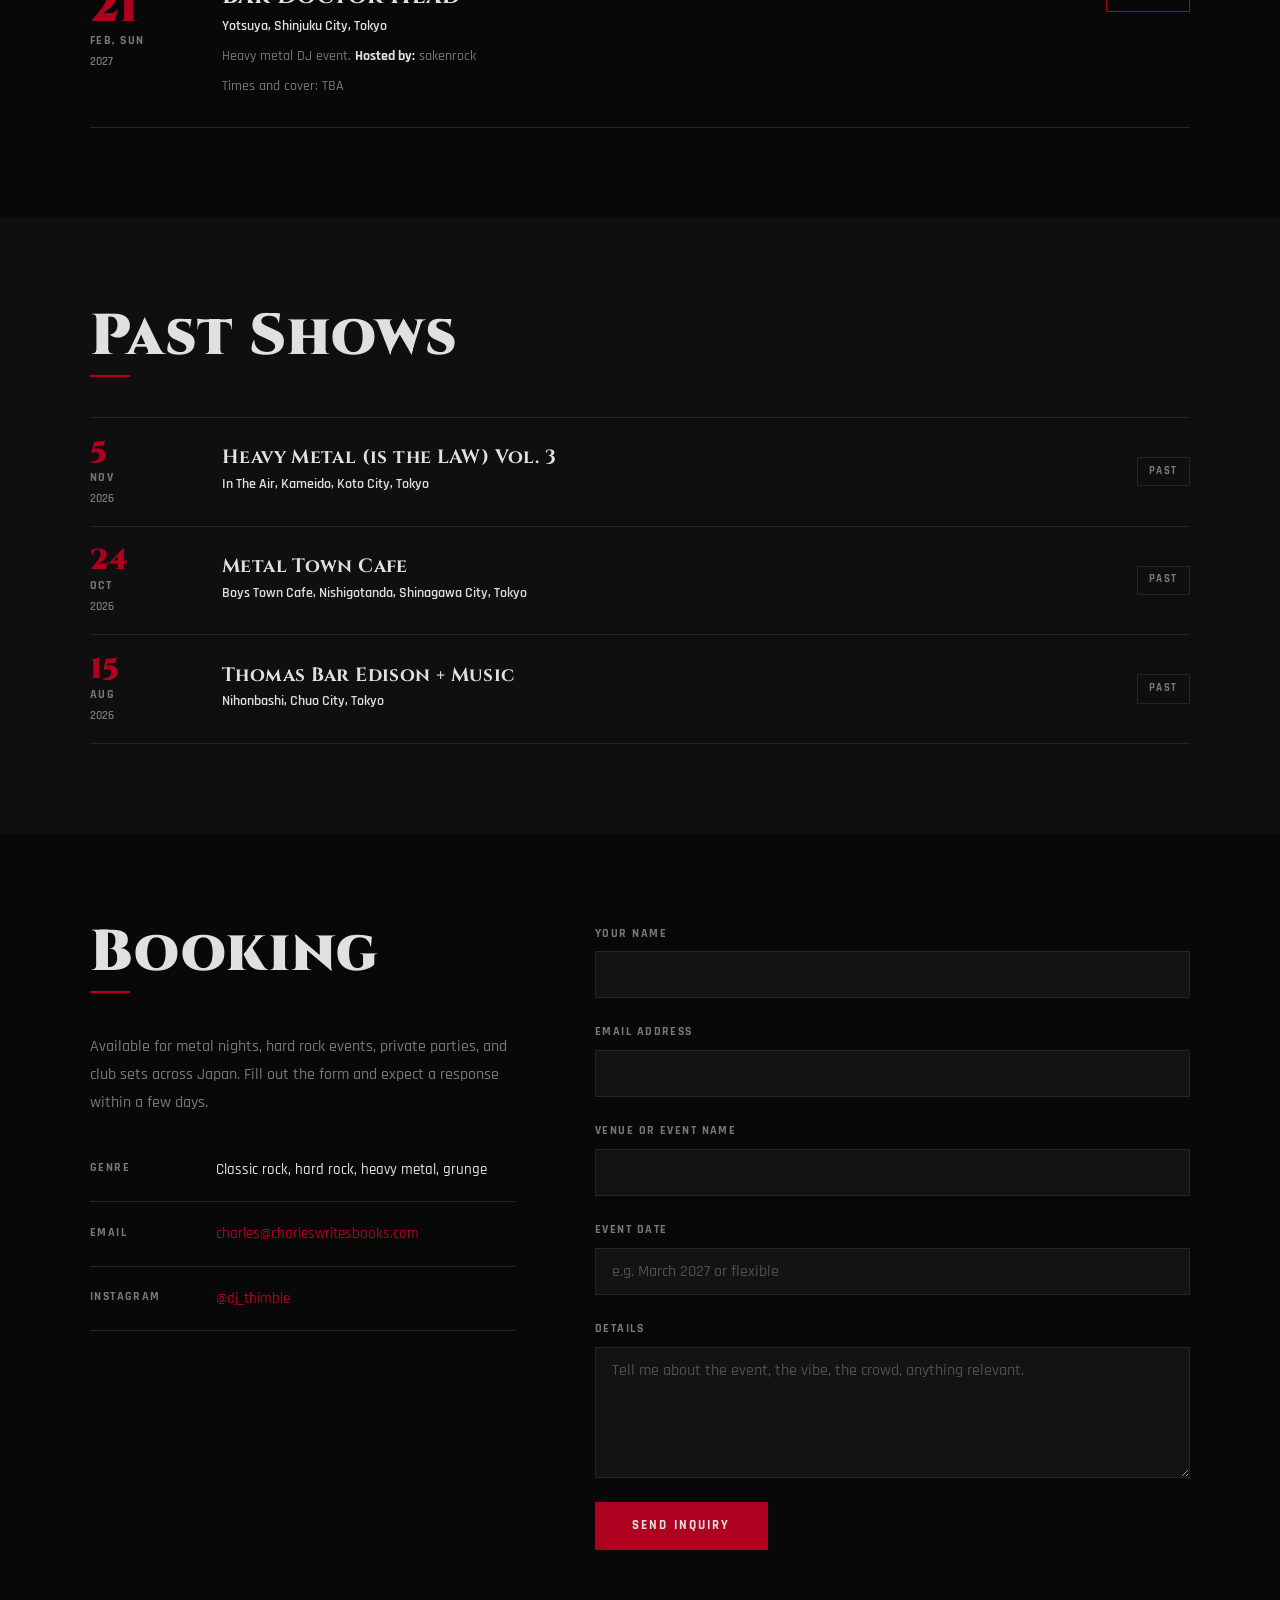
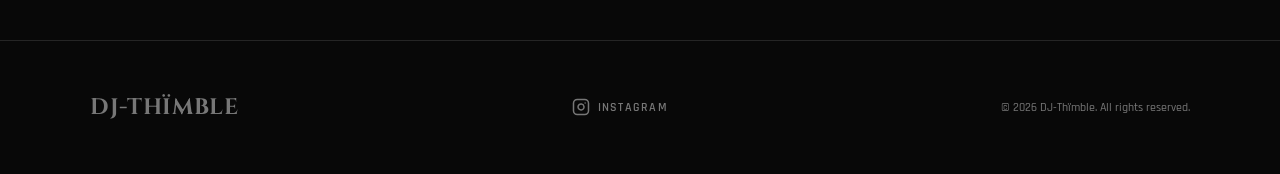
==== commit 50e79b4e: "Add files via upload" ====
--- a/index.html
+++ b/index.html
@@ -3,9 +3,9 @@
 <head>
   <meta charset="UTF-8">
   <meta name="viewport" content="width=device-width, initial-scale=1.0">
-  <meta name="description" content="DJ-Thïmble spins heavy metal in Japan. Upcoming gigs, mixes, and booking info.">
-  <title>DJ-Thïmble | Metal DJ in Japan</title>
-  <link rel="stylesheet" href="style.css?v=13">
+  <meta name="description" content="DJ-Thïmble: rock and metal DJ in Japan. Upcoming shows, past shows, and booking.">
+  <title>DJ-Thïmble | Rock and Metal DJ in Japan</title>
+  <link rel="stylesheet" href="style.css?v=3">
   <script defer src="https://cloud.umami.is/script.js" data-website-id="f56986d2-67fe-4632-ba61-cb0809628ed9"></script>
 </head>
 <body>
@@ -14,23 +14,14 @@
        NAVIGATION
        ====================================================== -->
 
-  <nav class="site-nav" role="navigation" aria-label="Main navigation">
-    <div class="container">
-      <a href="index.html" class="nav-logo">DJ-THÏMBLE</a>
-      <ul class="nav-links" id="nav-links">
-        <li><a href="index.html" class="active">Home</a></li>
-        <li><a href="events.html">Events</a></li>
-        <li><a href="music.html">Music</a></li>
-        <li><a href="photos.html">Photos</a></li>
-        <li><a href="blog.html">Blog</a></li>
-        <li><a href="about.html">About</a></li>
-        <li><a href="booking.html">Booking</a></li>
+  <nav class="site-nav" aria-label="Main navigation">
+    <div class="container">
+      <a href="#top" class="nav-logo">DJ-THÏMBLE</a>
+      <ul class="nav-links">
+        <li><a href="#upcoming">Shows</a></li>
+        <li><a href="#past">Past</a></li>
+        <li><a href="#booking">Booking</a></li>
       </ul>
-      <button class="nav-toggle" id="nav-toggle" aria-label="Toggle navigation" aria-expanded="false">
-        <span></span>
-        <span></span>
-        <span></span>
-      </button>
     </div>
   </nav>
 
@@ -38,114 +29,233 @@
        HERO
        ====================================================== -->
 
-  <section class="hero" aria-label="Introduction">
-    <div class="container hero-inner">
-      <img src="images/metal_hand-removebg-preview.png" class="hero-hand" alt="" aria-hidden="true">
-      <p class="hero-eyebrow">Metal DJ based in Japan</p>
+  <header class="hero" id="top">
+    <div class="container">
+      <p class="hero-eyebrow">Rock and metal DJ in Japan</p>
       <h1 class="hero-title">DJ-THÏMBLE</h1>
-      <p class="hero-tagline">Heavy music. No apologies. Playing the ugliest, loudest, most relentless metal Japan will let me get away with.</p>
-      <div class="hero-divider" aria-hidden="true"></div>
-
-      <div class="hero-event">
-        <span class="hero-event-label">Next Show</span>
-        <span class="hero-event-name">Boys Town Cafe</span>
-        <span class="hero-event-meta">October 24, 2026 &mdash; Nishigotanda, Tokyo</span>
+      <p class="hero-tagline">Classic rock, hard rock, heavy metal and grunge.</p>
+      <a href="#booking" class="hero-cta">Book a Set</a>
+    </div>
+  </header>
+
+  <!-- ======================================================
+       UPCOMING SHOWS
+       ====================================================== -->
+
+  <section class="section" id="upcoming" aria-labelledby="upcoming-heading">
+    <div class="container">
+      <h2 class="section-heading" id="upcoming-heading">Upcoming Shows</h2>
+      <div class="section-rule" aria-hidden="true"></div>
+
+      <ul class="events-list">
+
+        <li class="event-row">
+          <div class="event-date">
+            <span class="event-date-day">12</span>
+            <span class="event-date-month">Dec, Sat</span>
+            <span class="event-date-year">2026</span>
+          </div>
+          <div class="event-info">
+            <span class="event-name">Thomas Bar Edison + Music</span>
+            <span class="event-venue">Nihonbashi, Chuo City, Tokyo</span>
+            <p class="event-detail"><strong>With:</strong> DJ Acid Love Cindy</p>
+            <p class="event-detail">Times and cover: TBA</p>
+          </div>
+          <span class="event-tag">Upcoming</span>
+        </li>
+
+        <li class="event-row">
+          <div class="event-date">
+            <span class="event-date-day">20</span>
+            <span class="event-date-month">Dec, Sun</span>
+            <span class="event-date-year">2026</span>
+          </div>
+          <div class="event-info">
+            <span class="event-name">Metallic Black or METAL-IZM Vol. 27</span>
+            <span class="event-venue">B.B.Q rave kitchen Mediterraneo casa, Tsudanuma, Chiba</span>
+            <p class="event-detail">Open 2:30 PM, close 9:30 PM. <strong>DJ-Thïmble: 3:30 PM to 4:00 PM.</strong></p>
+            <p class="event-detail">Charge: 1,200 yen (one drink and appetizer order)</p>
+            <p class="event-detail"><strong>With:</strong> MR. BLACK, CeRaff, SUNNY CHEUNG, ペー, シン, Izam, LALA, デス山, The Electro-Violence, ミヤオユウキ, 篠井陽, YuiPien</p>
+          </div>
+          <span class="event-tag">Upcoming</span>
+        </li>
+
+        <li class="event-row">
+          <div class="event-date">
+            <span class="event-date-day">20</span>
+            <span class="event-date-month">Dec, Sun</span>
+            <span class="event-date-year">2026</span>
+          </div>
+          <div class="event-info">
+            <span class="event-name">Thomas Bar Edison + Music</span>
+            <span class="event-venue">Nihonbashi, Chuo City, Tokyo</span>
+            <p class="event-detail">Heavy metal DJ event. <strong>Hosted by:</strong> sakenrock</p>
+            <p class="event-detail">Times and cover: TBA</p>
+          </div>
+          <span class="event-tag">Upcoming</span>
+        </li>
+
+        <li class="event-row">
+          <div class="event-date">
+            <span class="event-date-day">7</span>
+            <span class="event-date-month">Jan, Thu</span>
+            <span class="event-date-year">2027</span>
+          </div>
+          <div class="event-info">
+            <span class="event-name">Heavy Metal (is the LAW) Vol. 4</span>
+            <span class="event-venue">In The Air, Kameido, Koto City, Tokyo</span>
+            <p class="event-detail">Starts 7:00 PM. Set time and cover: TBA</p>
+            <p class="event-detail"><strong>With:</strong> DJ嫁の金, The Electro-Violence, goatbabe, HiSA, sakenrock♂, やまだ, ぽんさん</p>
+          </div>
+          <span class="event-tag">Upcoming</span>
+        </li>
+
+        <li class="event-row">
+          <div class="event-date">
+            <span class="event-date-day">21</span>
+            <span class="event-date-month">Feb, Sun</span>
+            <span class="event-date-year">2027</span>
+          </div>
+          <div class="event-info">
+            <span class="event-name">Bar Doctor Head</span>
+            <span class="event-venue">Yotsuya, Shinjuku City, Tokyo</span>
+            <p class="event-detail">Heavy metal DJ event. <strong>Hosted by:</strong> sakenrock</p>
+            <p class="event-detail">Times and cover: TBA</p>
+          </div>
+          <span class="event-tag">Upcoming</span>
+        </li>
+
+      </ul>
+    </div>
+  </section>
+
+  <!-- ======================================================
+       PAST SHOWS
+       ====================================================== -->
+
+  <section class="section section--alt" id="past" aria-labelledby="past-heading">
+    <div class="container">
+      <h2 class="section-heading" id="past-heading">Past Shows</h2>
+      <div class="section-rule" aria-hidden="true"></div>
+
+      <ul class="events-list events-list--past">
+
+        <li class="event-row">
+          <div class="event-date">
+            <span class="event-date-day">5</span>
+            <span class="event-date-month">Nov</span>
+            <span class="event-date-year">2026</span>
+          </div>
+          <div class="event-info">
+            <span class="event-name">Heavy Metal (is the LAW) Vol. 3</span>
+            <span class="event-venue">In The Air, Kameido, Koto City, Tokyo</span>
+          </div>
+          <span class="event-tag past">Past</span>
+        </li>
+
+        <li class="event-row">
+          <div class="event-date">
+            <span class="event-date-day">24</span>
+            <span class="event-date-month">Oct</span>
+            <span class="event-date-year">2026</span>
+          </div>
+          <div class="event-info">
+            <span class="event-name">Metal Town Cafe</span>
+            <span class="event-venue">Boys Town Cafe, Nishigotanda, Shinagawa City, Tokyo</span>
+          </div>
+          <span class="event-tag past">Past</span>
+        </li>
+
+        <li class="event-row">
+          <div class="event-date">
+            <span class="event-date-day">15</span>
+            <span class="event-date-month">Aug</span>
+            <span class="event-date-year">2026</span>
+          </div>
+          <div class="event-info">
+            <span class="event-name">Thomas Bar Edison + Music</span>
+            <span class="event-venue">Nihonbashi, Chuo City, Tokyo</span>
+          </div>
+          <span class="event-tag past">Past</span>
+        </li>
+
+      </ul>
+    </div>
+  </section>
+
+  <!-- ======================================================
+       BOOKING
+       ====================================================== -->
+
+  <section class="section" id="booking" aria-labelledby="booking-heading">
+    <div class="container booking-layout">
+
+      <div class="booking-info">
+        <h2 class="section-heading" id="booking-heading">Booking</h2>
+        <div class="section-rule" aria-hidden="true"></div>
+        <p class="booking-info-text">Available for metal nights, hard rock events, private parties, and club sets across Japan. Fill out the form and expect a response within a few days.</p>
+
+        <ul class="booking-details">
+          <li class="booking-detail-item">
+            <span class="booking-detail-label">Genre</span>
+            <span class="booking-detail-value">Classic rock, hard rock, heavy metal, grunge</span>
+          </li>
+          <li class="booking-detail-item">
+            <span class="booking-detail-label">Email</span>
+            <span class="booking-detail-value"><a href="mailto:charles@charleswritesbooks.com">charles@charleswritesbooks.com</a></span>
+          </li>
+          <li class="booking-detail-item">
+            <span class="booking-detail-label">Instagram</span>
+            <span class="booking-detail-value"><a href="https://www.instagram.com/dj_thimble/" target="_blank" rel="noopener">@dj_thimble</a></span>
+          </li>
+        </ul>
       </div>
 
-      <a href="events.html" class="hero-cta">See All Events</a>
+      <div class="booking-form-wrap">
+        <form action="https://formspree.io/f/mljewaga" method="POST" class="booking-form">
+          <div class="form-group">
+            <label for="name" class="form-label">Your Name</label>
+            <input type="text" id="name" name="name" class="form-input" required autocomplete="name">
+          </div>
+
+          <div class="form-group">
+            <label for="email" class="form-label">Email Address</label>
+            <input type="email" id="email" name="email" class="form-input" required autocomplete="email">
+          </div>
+
+          <div class="form-group">
+            <label for="venue" class="form-label">Venue or Event Name</label>
+            <input type="text" id="venue" name="venue" class="form-input">
+          </div>
+
+          <div class="form-group">
+            <label for="date" class="form-label">Event Date</label>
+            <input type="text" id="date" name="date" class="form-input" placeholder="e.g. March 2027 or flexible">
+          </div>
+
+          <div class="form-group">
+            <label for="message" class="form-label">Details</label>
+            <textarea id="message" name="message" class="form-input form-textarea" rows="5" placeholder="Tell me about the event, the vibe, the crowd, anything relevant."></textarea>
+          </div>
+
+          <button type="submit" class="form-submit">Send Inquiry</button>
+        </form>
+      </div>
+
     </div>
   </section>
 
   <!-- ======================================================
-       EVENTS PREVIEW
-       ====================================================== -->
-
-  <section class="section" aria-labelledby="events-heading">
-    <div class="container">
-      <h2 class="section-heading" id="events-heading">Shows</h2>
-      <div class="section-rule" aria-hidden="true"></div>
-      <p class="section-subhead">Upcoming and recent gigs around Japan.</p>
-
-      <ul class="events-list">
-        <li class="event-row">
-          <div class="event-date">
-            24
-            <span class="event-date-sub">Oct 2026</span>
-          </div>
-          <div>
-            <span class="event-info-name">Metal Town Cafe</span>
-            <span class="event-info-venue">Boys Town Cafe, Nishigotanda, Tokyo</span>
-          </div>
-          <span class="event-tag">Upcoming</span>
-        </li>
-        <li class="event-row">
-          <div class="event-date">
-            5
-            <span class="event-date-sub">Nov 2026</span>
-          </div>
-          <div>
-            <span class="event-info-name">Heavy Metal (is The LAW) Vol. 3</span>
-            <span class="event-info-venue">In The Air, Kameido, Tokyo</span>
-          </div>
-          <span class="event-tag">Upcoming</span>
-        </li>
-      </ul>
-
-      <a href="events.html" class="section-link">Full event history</a>
-    </div>
-  </section>
-
-  <!-- ======================================================
-       ABOUT STRIP
-       ====================================================== -->
-
-  <section class="section section--alt" aria-labelledby="about-heading">
-    <div class="container">
-      <div class="about-strip">
-        <div class="about-strip-text">
-          <h2 class="section-heading" id="about-heading">The Setup</h2>
-          <div class="section-rule" aria-hidden="true"></div>
-          <p>DJ-Thïmble is an American rock and metal DJ operating in Japan. The sets pull from the full timeline of heavy music -- from Led Zeppelin to Nirvana, with Dio, The Doors, and everything worth remembering in between.</p>
-          <p>There's a particular specialty in the rock and metal underground from Kansas City, Missouri -- bands that built something real and never got the credit they deserved for it.</p>
-          <a href="about.html" class="section-link">More about DJ-Thïmble</a>
-        </div>
-        <div>
-          <div class="about-strip-stat">
-            <span class="about-strip-stat-number">Japan</span>
-            <span class="about-strip-stat-label">Based since 2011</span>
-          </div>
-        </div>
-      </div>
-    </div>
-  </section>
-
-  <!-- ======================================================
        FOOTER
        ====================================================== -->
 
   <footer class="site-footer">
     <div class="container">
       <div class="footer-logo">DJ-THÏMBLE</div>
-      <nav class="footer-links" aria-label="Footer navigation">
-        <a href="events.html">Events</a>
-        <a href="music.html">Music</a>
-        <a href="booking.html">Booking</a>
-        <a href="about.html">About</a>
-      </nav>
-      <div class="footer-social"><a href="https://www.instagram.com/dj_thimble/" target="_blank" rel="noopener" aria-label="Instagram" class="footer-social-link"><svg xmlns="http://www.w3.org/2000/svg" width="18" height="18" viewBox="0 0 24 24" fill="none" stroke="currentColor" stroke-width="2" stroke-linecap="round" stroke-linejoin="round"><rect x="2" y="2" width="20" height="20" rx="5" ry="5"/><path d="M16 11.37A4 4 0 1 1 12.63 8 4 4 0 0 1 16 11.37z"/><line x1="17.5" y1="6.5" x2="17.51" y2="6.5"/></svg>Instagram</a></div>
+      <a href="https://www.instagram.com/dj_thimble/" target="_blank" rel="noopener" class="footer-social-link"><svg xmlns="http://www.w3.org/2000/svg" viewBox="0 0 24 24" fill="none" stroke="currentColor" stroke-width="2" stroke-linecap="round" stroke-linejoin="round" aria-hidden="true"><rect x="2" y="2" width="20" height="20" rx="5" ry="5"/><path d="M16 11.37A4 4 0 1 1 12.63 8 4 4 0 0 1 16 11.37z"/><line x1="17.5" y1="6.5" x2="17.51" y2="6.5"/></svg>Instagram</a>
       <p class="footer-copy">&copy; 2026 DJ-Th&iuml;mble. All rights reserved.</p>
     </div>
   </footer>
-
-  <!-- Mobile nav toggle -->
-  <script>
-    var toggle = document.getElementById('nav-toggle');
-    var links  = document.getElementById('nav-links');
-    toggle.addEventListener('click', function () {
-      var isOpen = links.classList.toggle('open');
-      toggle.setAttribute('aria-expanded', isOpen);
-    });
-  </script>
 
 </body>
 </html>
--- a/style.css
+++ b/style.css
@@ -39,7 +39,7 @@
   position: relative;
 }
 
-/* Grain overlay -- the whole site */
+/* Grain overlay */
 body::after {
   content: '';
   position: fixed;
@@ -50,11 +50,6 @@
   z-index: 9999;
 }
 
-img {
-  display: block;
-  max-width: 100%;
-}
-
 a {
   color: var(--accent);
   text-decoration: none;
@@ -88,7 +83,7 @@
 }
 
 /* ============================================================
-   NAVIGATION
+   NAVIGATION (in-page links)
    ============================================================ */
 
 .site-nav {
@@ -107,6 +102,7 @@
   align-items: center;
   justify-content: space-between;
   height: 64px;
+  gap: 1rem;
 }
 
 .nav-logo {
@@ -116,10 +112,7 @@
   letter-spacing: 0.03em;
   color: var(--text);
   line-height: 1;
-}
-
-.nav-logo span {
-  color: var(--accent);
+  white-space: nowrap;
 }
 
 .nav-links {
@@ -128,36 +121,15 @@
 }
 
 .nav-links a {
-  font-family: var(--font-body);
   font-weight: 600;
   font-size: 0.82rem;
   letter-spacing: 0.13em;
   text-transform: uppercase;
   color: var(--text-muted);
-  transition: color 0.2s ease;
-}
-
-.nav-links a:hover,
-.nav-links a.active {
-  color: var(--text);
-}
-
-.nav-toggle {
-  display: none;
-  flex-direction: column;
-  gap: 5px;
-  cursor: pointer;
-  background: none;
-  border: none;
-  padding: 4px;
-}
-
-.nav-toggle span {
-  display: block;
-  width: 24px;
-  height: 2px;
-  background-color: var(--text);
-  transition: all 0.2s ease;
+}
+
+.nav-links a:hover {
+  color: var(--text);
 }
 
 /* ============================================================
@@ -165,7 +137,7 @@
    ============================================================ */
 
 .hero {
-  min-height: 100vh;
+  min-height: 70vh;
   display: flex;
   flex-direction: column;
   justify-content: center;
@@ -173,12 +145,12 @@
   background-image:
     radial-gradient(ellipse at 50% 55%, #5a0015 0%, #2a000a 40%, transparent 70%),
     radial-gradient(ellipse at 25% 85%, #3a000e 0%, transparent 55%);
-  padding-top: 64px;
+  padding: 140px 0 70px;
+  border-bottom: 1px solid var(--border);
   position: relative;
   overflow: hidden;
 }
 
-/* Faint horizontal rule lines behind hero -- adds print/poster feel */
 .hero::before {
   content: '';
   position: absolute;
@@ -193,29 +165,12 @@
   pointer-events: none;
 }
 
-.hero-hand {
-  position: absolute;
-  right: 0;
-  bottom: 0;
-  height: 90%;
-  width: auto;
-  opacity: 0.35;
-  pointer-events: none;
-  z-index: 0;
-}
-
-.hero-inner {
-  display: flex;
-  flex-direction: column;
-  justify-content: center;
-  flex: 1;
-  padding: 80px 0 40px;
+.hero .container {
   position: relative;
   z-index: 1;
 }
 
 .hero-eyebrow {
-  font-family: var(--font-body);
   font-weight: 600;
   font-size: 0.78rem;
   letter-spacing: 0.24em;
@@ -227,7 +182,7 @@
 .hero-title {
   font-family: var(--font-display);
   font-weight: 900;
-  font-size: clamp(2.8rem, 9.5vw, 9rem);
+  font-size: clamp(2.8rem, 9.5vw, 8rem);
   line-height: 0.95;
   letter-spacing: 0.08em;
   color: var(--text);
@@ -238,62 +193,16 @@
 }
 
 .hero-tagline {
-  font-family: var(--font-body);
   font-weight: 500;
   font-size: clamp(0.95rem, 2vw, 1.2rem);
   color: var(--text-muted);
   max-width: 480px;
   line-height: 1.6;
-  margin-bottom: 3rem;
-}
-
-.hero-divider {
-  width: 48px;
-  height: 2px;
-  background-color: var(--accent);
-  margin-bottom: 3rem;
-  box-shadow: 0 0 8px var(--accent-glow);
-}
-
-/* Hero event teaser */
-
-.hero-event {
-  border-left: 3px solid var(--accent);
-  padding-left: 1.2rem;
   margin-bottom: 2.5rem;
-}
-
-.hero-event-label {
-  font-size: 0.72rem;
-  font-weight: 700;
-  letter-spacing: 0.2em;
-  text-transform: uppercase;
-  color: var(--accent);
-  display: block;
-  margin-bottom: 0.3rem;
-}
-
-.hero-event-name {
-  font-family: var(--font-display);
-  font-weight: 700;
-  font-size: 1.8rem;
-  letter-spacing: 0.02em;
-  color: var(--text);
-  display: block;
-  line-height: 1.1;
-  margin-bottom: 0.3rem;
-}
-
-.hero-event-meta {
-  font-size: 0.88rem;
-  color: var(--text-muted);
-  font-weight: 500;
 }
 
 .hero-cta {
   display: inline-block;
-  align-self: flex-start;
-  font-family: var(--font-body);
   font-weight: 700;
   font-size: 0.82rem;
   letter-spacing: 0.16em;
@@ -333,319 +242,16 @@
   box-shadow: 0 0 6px var(--accent-glow);
 }
 
-.section-subhead {
-  font-size: 1rem;
-  color: var(--text-muted);
-  font-weight: 500;
-  margin-bottom: 3rem;
-  max-width: 600px;
-}
-
-/* ============================================================
-   EVENTS PREVIEW (homepage)
+/* ============================================================
+   EVENT LIST
    ============================================================ */
 
 .events-list {
   display: flex;
   flex-direction: column;
-  gap: 1px;
 }
 
 .event-row {
-  display: grid;
-  grid-template-columns: 110px 1fr auto;
-  align-items: center;
-  gap: 1.5rem;
-  padding: 1.4rem 0;
-  border-bottom: 1px solid var(--border);
-}
-
-.event-row:first-child {
-  border-top: 1px solid var(--border);
-}
-
-.event-date {
-  font-family: var(--font-display);
-  font-weight: 700;
-  font-size: 1.4rem;
-  letter-spacing: 0.02em;
-  color: var(--accent);
-  line-height: 1.1;
-}
-
-.event-date-sub {
-  font-family: var(--font-body);
-  font-size: 0.72rem;
-  font-weight: 600;
-  letter-spacing: 0.1em;
-  text-transform: uppercase;
-  color: var(--text-muted);
-  display: block;
-}
-
-.event-info-name {
-  font-family: var(--font-display);
-  font-weight: 700;
-  font-size: 1.5rem;
-  letter-spacing: 0.02em;
-  color: var(--text);
-  display: block;
-  line-height: 1.1;
-  margin-bottom: 0.2rem;
-}
-
-.event-info-venue {
-  font-size: 0.85rem;
-  color: var(--text-muted);
-  font-weight: 500;
-}
-
-.event-tag {
-  font-size: 0.68rem;
-  font-weight: 700;
-  letter-spacing: 0.14em;
-  text-transform: uppercase;
-  color: var(--accent);
-  border: 1px solid var(--accent);
-  padding: 0.3rem 0.7rem;
-  white-space: nowrap;
-}
-
-.event-tag.past {
-  color: var(--text-muted);
-  border-color: var(--border);
-}
-
-.section-link {
-  display: inline-block;
-  margin-top: 2.5rem;
-  font-family: var(--font-body);
-  font-weight: 700;
-  font-size: 0.8rem;
-  letter-spacing: 0.14em;
-  text-transform: uppercase;
-  color: var(--text-muted);
-  border-bottom: 1px solid var(--border);
-  padding-bottom: 2px;
-  transition: color 0.2s ease, border-color 0.2s ease;
-}
-
-.section-link:hover {
-  color: var(--accent);
-  border-color: var(--accent);
-}
-
-/* ============================================================
-   ABOUT STRIP (homepage)
-   ============================================================ */
-
-.about-strip {
-  display: grid;
-  grid-template-columns: 1fr 1fr;
-  gap: 5rem;
-  align-items: center;
-}
-
-.about-strip-text p {
-  color: var(--text-muted);
-  font-size: 1rem;
-  font-weight: 500;
-  line-height: 1.75;
-  margin-bottom: 1rem;
-  max-width: 520px;
-}
-
-.about-strip-text p:last-child {
-  margin-bottom: 0;
-}
-
-.about-strip-stat {
-  border-left: 3px solid var(--accent);
-  padding-left: 1.5rem;
-  box-shadow: -3px 0 12px rgba(176, 0, 32, 0.2);
-}
-
-.about-strip-stat-number {
-  font-family: var(--font-display);
-  font-weight: 900;
-  font-size: 4rem;
-  color: var(--text);
-  line-height: 1;
-  display: block;
-  letter-spacing: 0.01em;
-}
-
-.about-strip-stat-label {
-  font-size: 0.78rem;
-  font-weight: 600;
-  letter-spacing: 0.14em;
-  text-transform: uppercase;
-  color: var(--text-muted);
-  display: block;
-  margin-top: 0.4rem;
-}
-
-/* ============================================================
-   MUSIC PREVIEW (homepage)
-   ============================================================ */
-
-.mix-grid {
-  display: grid;
-  grid-template-columns: repeat(auto-fill, minmax(280px, 1fr));
-  gap: 1.5rem;
-}
-
-.mix-card {
-  background-color: var(--bg-card);
-  border: 1px solid var(--border);
-  padding: 1.5rem;
-  transition: border-color 0.2s ease, box-shadow 0.2s ease;
-}
-
-.mix-card:hover {
-  border-color: var(--accent);
-  box-shadow: 0 0 20px rgba(176, 0, 32, 0.12);
-}
-
-.mix-card-platform {
-  font-size: 0.68rem;
-  font-weight: 700;
-  letter-spacing: 0.16em;
-  text-transform: uppercase;
-  color: var(--accent);
-  display: block;
-  margin-bottom: 0.6rem;
-}
-
-.mix-card-title {
-  font-family: var(--font-display);
-  font-weight: 700;
-  font-size: 1.4rem;
-  letter-spacing: 0.02em;
-  color: var(--text);
-  line-height: 1.1;
-  display: block;
-  margin-bottom: 0.4rem;
-}
-
-.mix-card-meta {
-  font-size: 0.82rem;
-  color: var(--text-muted);
-  font-weight: 500;
-}
-
-/* ============================================================
-   FOOTER
-   ============================================================ */
-
-.site-footer {
-  background-color: var(--bg);
-  border-top: 1px solid var(--border);
-  padding: 3rem 0;
-}
-
-.site-footer .container {
-  display: flex;
-  align-items: center;
-  justify-content: space-between;
-  flex-wrap: wrap;
-  gap: 1.5rem;
-}
-
-.footer-logo {
-  font-family: var(--font-display);
-  font-weight: 700;
-  font-size: 1.4rem;
-  letter-spacing: 0.03em;
-  color: var(--text-muted);
-}
-
-.footer-logo span {
-  color: var(--accent);
-}
-
-.footer-social {
-  display: flex;
-  align-items: center;
-}
-
-.footer-social-link {
-  display: flex;
-  align-items: center;
-  gap: 0.5rem;
-  font-size: 0.78rem;
-  font-weight: 600;
-  letter-spacing: 0.1em;
-  text-transform: uppercase;
-  color: var(--text-muted);
-  transition: color 0.2s ease;
-}
-
-.footer-social-link:hover {
-  color: var(--accent);
-}
-
-.footer-copy {
-  font-size: 0.78rem;
-  color: var(--text-muted);
-  font-weight: 500;
-}
-
-.footer-links {
-  display: flex;
-  gap: 1.5rem;
-}
-
-.footer-links a {
-  font-size: 0.78rem;
-  font-weight: 600;
-  letter-spacing: 0.1em;
-  text-transform: uppercase;
-  color: var(--text-muted);
-  transition: color 0.2s ease;
-}
-
-.footer-links a:hover {
-  color: var(--text);
-}
-
-/* ============================================================
-   PAGE HEADER (interior pages)
-   ============================================================ */
-
-.page-header {
-  padding: 140px 0 60px;
-  background-color: var(--bg);
-  background-image:
-    radial-gradient(ellipse at 50% 55%, #5a0015 0%, #2a000a 40%, transparent 70%),
-    radial-gradient(ellipse at 25% 85%, #3a000e 0%, transparent 55%);
-  border-bottom: 1px solid var(--border);
-}
-
-.page-header-title {
-  font-family: var(--font-display);
-  font-weight: 900;
-  font-size: clamp(3rem, 8vw, 7rem);
-  letter-spacing: 0.04em;
-  color: var(--text);
-  line-height: 1;
-  margin-bottom: 0.6rem;
-  text-shadow:
-    0 0 60px var(--accent-glow),
-    0 0 120px rgba(176, 0, 32, 0.15);
-}
-
-/* ============================================================
-   FULL EVENT ROWS (events page)
-   ============================================================ */
-
-.events-list--full {
-  display: flex;
-  flex-direction: column;
-  gap: 1px;
-}
-
-.event-row-full {
   display: grid;
   grid-template-columns: 100px 1fr auto;
   align-items: start;
@@ -654,14 +260,13 @@
   border-bottom: 1px solid var(--border);
 }
 
-.event-row-full:first-child {
+.event-row:first-child {
   border-top: 1px solid var(--border);
 }
 
-.event-row-full-date {
+.event-date {
   display: flex;
   flex-direction: column;
-  align-items: flex-start;
   padding-top: 0.2rem;
 }
 
@@ -671,29 +276,42 @@
   font-size: 2.8rem;
   color: var(--accent);
   line-height: 1;
-  display: block;
 }
 
 .event-date-month {
-  font-family: var(--font-body);
   font-size: 0.75rem;
   font-weight: 700;
   letter-spacing: 0.12em;
   text-transform: uppercase;
   color: var(--text-muted);
-  display: block;
 }
 
 .event-date-year {
-  font-family: var(--font-body);
   font-size: 0.72rem;
   font-weight: 600;
   color: var(--text-muted);
+  margin-top: 0.1rem;
+}
+
+.event-name {
+  font-family: var(--font-display);
+  font-weight: 700;
+  font-size: 1.5rem;
+  letter-spacing: 0.02em;
+  color: var(--text);
   display: block;
-  margin-top: 0.1rem;
-}
-
-.event-description {
+  line-height: 1.15;
+  margin-bottom: 0.3rem;
+}
+
+.event-venue {
+  display: block;
+  font-size: 0.9rem;
+  font-weight: 600;
+  color: var(--text);
+}
+
+.event-detail {
   font-size: 0.9rem;
   color: var(--text-muted);
   font-weight: 500;
@@ -701,357 +319,43 @@
   line-height: 1.6;
 }
 
-.events-empty {
-  padding: 2rem 0;
-  border-top: 1px solid var(--border);
-  border-bottom: 1px solid var(--border);
-}
-
-.events-empty p {
-  color: var(--text-muted);
-  font-size: 1rem;
-  font-weight: 500;
-  margin-bottom: 1rem;
-}
-
-.booking-cta {
-  max-width: 600px;
-}
-
-@media (max-width: 768px) {
-  .event-row-full {
-    grid-template-columns: 80px 1fr;
-  }
-
-  .event-row-full .event-tag {
-    display: none;
-  }
-}
-
-/* ============================================================
-   MOBILE NAV
-   ============================================================ */
-
-@media (max-width: 768px) {
-  .nav-links {
-    display: none;
-    position: absolute;
-    top: 64px;
-    left: 0;
-    right: 0;
-    background-color: var(--bg);
-    border-bottom: 1px solid var(--border);
-    flex-direction: column;
-    padding: 1.5rem 1.2rem;
-    gap: 1.2rem;
-  }
-
-  .nav-links.open {
-    display: flex;
-  }
-
-  .nav-toggle {
-    display: flex;
-  }
-
-  .about-strip {
-    grid-template-columns: 1fr;
-    gap: 2.5rem;
-  }
-
-  .event-row {
-    grid-template-columns: 90px 1fr;
-  }
-
-  .event-tag {
-    display: none;
-  }
-
-  .site-footer .container {
-    flex-direction: column;
-    align-items: flex-start;
-  }
-}
-
-@media (max-width: 480px) {
-  .hero-title {
-    font-size: clamp(2.2rem, 11vw, 3rem);
-    letter-spacing: 0.04em;
-  }
-
-  .section {
-    padding: 60px 0;
-  }
-}
-
-/* ============================================================
-   REDUCED MOTION
-   ============================================================ */
-
-@media (prefers-reduced-motion: reduce) {
-  *, *::before, *::after {
-    transition: none !important;
-  }
-
-  html {
-    scroll-behavior: auto;
-  }
-}
-
-/* ============================================================
-   ABOUT PAGE
-   ============================================================ */
-
-.about-bio {
-  display: grid;
-  grid-template-columns: 1fr 280px;
-  gap: 5rem;
-  align-items: start;
-}
-
-.about-bio-text p {
-  color: var(--text-muted);
-  font-size: 1.05rem;
-  font-weight: 500;
-  line-height: 1.8;
-  margin-bottom: 1.2rem;
-  max-width: 600px;
-}
-
-.about-bio-text p:last-child {
-  margin-bottom: 0;
-}
-
-.about-bio-stats {
-  display: flex;
-  flex-direction: column;
-  gap: 2.5rem;
-}
-
-.about-stat-block {
-  border-left: 3px solid var(--accent);
-  padding-left: 1.2rem;
-  box-shadow: -3px 0 12px rgba(176, 0, 32, 0.2);
-}
-
-.about-stat-number {
-  font-family: var(--font-display);
-  font-weight: 900;
-  font-size: 2.4rem;
-  color: var(--text);
-  line-height: 1;
-  display: block;
-  letter-spacing: 0.02em;
-}
-
-.about-stat-label {
-  font-size: 0.72rem;
+.event-detail strong {
+  color: var(--text);
+  font-weight: 700;
+}
+
+.event-tag {
+  font-size: 0.68rem;
   font-weight: 700;
   letter-spacing: 0.14em;
   text-transform: uppercase;
-  color: var(--text-muted);
-  display: block;
-  margin-top: 0.3rem;
-}
-
-.genre-grid {
-  display: grid;
-  grid-template-columns: repeat(auto-fill, minmax(240px, 1fr));
-  gap: 1px;
-}
-
-.genre-card {
-  background-color: var(--bg-card);
-  padding: 1.8rem;
-  border: 1px solid var(--border);
-  transition: border-color 0.2s ease;
-}
-
-.genre-card:hover {
-  border-color: var(--accent);
-}
-
-.genre-card-name {
-  font-family: var(--font-display);
-  font-weight: 700;
-  font-size: 1.3rem;
-  letter-spacing: 0.03em;
-  color: var(--text);
-  display: block;
-  margin-bottom: 0.6rem;
-}
-
-.genre-card-desc {
-  font-size: 0.88rem;
-  color: var(--text-muted);
-  font-weight: 500;
-  line-height: 1.6;
-}
-
-@media (max-width: 768px) {
-  .about-bio {
-    grid-template-columns: 1fr;
-    gap: 3rem;
-  }
-}
-
-/* ============================================================
-   MUSIC PAGE
-   ============================================================ */
-
-.music-coming-soon {
-  padding: 2rem 0;
-  border-top: 1px solid var(--border);
-  border-bottom: 1px solid var(--border);
-  margin-bottom: 3rem;
-}
-
-.music-coming-soon p {
-  color: var(--text-muted);
-  font-size: 1rem;
-  font-weight: 500;
-  max-width: 560px;
-}
-
-.platform-links {
-  display: flex;
-  gap: 1.5rem;
-  flex-wrap: wrap;
-}
-
-.platform-card {
-  display: flex;
-  flex-direction: column;
-  background-color: var(--bg-card);
-  border: 1px solid var(--border);
-  padding: 1.5rem 2rem;
-  min-width: 180px;
-  transition: border-color 0.2s ease;
-  color: var(--text);
-}
-
-.platform-card:hover {
-  border-color: var(--accent);
-  color: var(--text);
-}
-
-.platform-card-name {
-  font-family: var(--font-display);
-  font-weight: 700;
-  font-size: 1.3rem;
-  letter-spacing: 0.03em;
-  display: block;
-  margin-bottom: 0.3rem;
-}
-
-.platform-card-status {
-  font-size: 0.72rem;
-  font-weight: 700;
-  letter-spacing: 0.12em;
-  text-transform: uppercase;
-  color: var(--text-muted);
-}
-
-/* ============================================================
-   BLOG PAGE
-   ============================================================ */
-
-.blog-list {
-  display: flex;
-  flex-direction: column;
-  gap: 1px;
-}
-
-.blog-row {
-  display: grid;
-  grid-template-columns: 110px 1fr;
-  gap: 2rem;
-  padding: 2rem 0;
-  border-bottom: 1px solid var(--border);
-}
-
-.blog-row:first-child {
-  border-top: 1px solid var(--border);
-}
-
-.blog-row-date {
-  font-family: var(--font-body);
-  font-size: 0.75rem;
-  font-weight: 700;
-  letter-spacing: 0.1em;
-  text-transform: uppercase;
-  color: var(--text-muted);
-  padding-top: 0.3rem;
-}
-
-.blog-row-title {
-  font-family: var(--font-display);
-  font-weight: 700;
-  font-size: 1.5rem;
-  letter-spacing: 0.02em;
-  color: var(--text);
-  display: block;
-  line-height: 1.2;
-  margin-bottom: 0.6rem;
-  transition: color 0.2s ease;
-}
-
-.blog-row-title:hover {
   color: var(--accent);
-}
-
-.blog-row-excerpt {
-  font-size: 0.92rem;
-  color: var(--text-muted);
-  font-weight: 500;
-  line-height: 1.65;
-  margin-bottom: 0.8rem;
-  max-width: 580px;
-}
-
-@media (max-width: 600px) {
-  .blog-row {
-    grid-template-columns: 1fr;
-    gap: 0.5rem;
-  }
-}
-
-/* ============================================================
-   PHOTOS PAGE
-   ============================================================ */
-
-.gallery-empty {
-  padding: 2rem 0;
-  border-top: 1px solid var(--border);
-  border-bottom: 1px solid var(--border);
-}
-
-.gallery-empty p {
-  color: var(--text-muted);
-  font-size: 1rem;
-  font-weight: 500;
-}
-
-.photo-grid {
-  display: grid;
-  grid-template-columns: repeat(auto-fill, minmax(300px, 1fr));
-  gap: 4px;
-}
-
-.photo-grid img {
-  width: 100%;
-  aspect-ratio: 4 / 3;
-  object-fit: cover;
-  display: block;
-  transition: opacity 0.2s ease;
-}
-
-.photo-grid img:hover {
-  opacity: 0.85;
-}
-
-/* ============================================================
-   BOOKING PAGE
+  border: 1px solid var(--accent);
+  padding: 0.3rem 0.7rem;
+  white-space: nowrap;
+}
+
+.event-tag.past {
+  color: var(--text-muted);
+  border-color: var(--border);
+}
+
+/* Past shows: compact rows */
+.events-list--past .event-row {
+  padding: 1.1rem 0;
+  align-items: center;
+}
+
+.events-list--past .event-date-day {
+  font-size: 1.8rem;
+}
+
+.events-list--past .event-name {
+  font-size: 1.2rem;
+}
+
+/* ============================================================
+   BOOKING
    ============================================================ */
 
 .booking-layout {
@@ -1097,6 +401,7 @@
   font-size: 0.95rem;
   font-weight: 500;
   color: var(--text);
+  overflow-wrap: anywhere;
 }
 
 .booking-form {
@@ -1148,7 +453,6 @@
 }
 
 .form-submit {
-  display: inline-block;
   align-self: flex-start;
   font-family: var(--font-body);
   font-weight: 700;
@@ -1169,7 +473,85 @@
   box-shadow: 0 0 16px var(--accent-glow);
 }
 
+/* ============================================================
+   FOOTER
+   ============================================================ */
+
+.site-footer {
+  background-color: var(--bg);
+  border-top: 1px solid var(--border);
+  padding: 3rem 0;
+}
+
+.site-footer .container {
+  display: flex;
+  align-items: center;
+  justify-content: space-between;
+  flex-wrap: wrap;
+  gap: 1.5rem;
+}
+
+.footer-logo {
+  font-family: var(--font-display);
+  font-weight: 700;
+  font-size: 1.4rem;
+  letter-spacing: 0.03em;
+  color: var(--text-muted);
+}
+
+.footer-social-link {
+  display: flex;
+  align-items: center;
+  gap: 0.5rem;
+  font-size: 0.78rem;
+  font-weight: 600;
+  letter-spacing: 0.1em;
+  text-transform: uppercase;
+  color: var(--text-muted);
+}
+
+.footer-social-link svg {
+  width: 18px;
+  height: 18px;
+}
+
+.footer-social-link:hover {
+  color: var(--accent);
+}
+
+.footer-copy {
+  font-size: 0.78rem;
+  color: var(--text-muted);
+  font-weight: 500;
+}
+
+/* ============================================================
+   MOBILE
+   ============================================================ */
+
 @media (max-width: 768px) {
+  .nav-links {
+    gap: 1.1rem;
+  }
+
+  .nav-links a {
+    font-size: 0.72rem;
+    letter-spacing: 0.08em;
+  }
+
+  .nav-logo {
+    font-size: 1.15rem;
+  }
+
+  .event-row {
+    grid-template-columns: 72px 1fr;
+    gap: 1.2rem;
+  }
+
+  .event-tag {
+    display: none;
+  }
+
   .booking-layout {
     grid-template-columns: 1fr;
     gap: 3rem;
@@ -1178,104 +560,47 @@
   .booking-info-text {
     max-width: 100%;
   }
-}
-
-/* ============================================================
-   BLOG POST
-   ============================================================ */
-
-.post-layout {
-  max-width: 720px;
-}
-
-.post-meta {
-  margin-bottom: 2.5rem;
-}
-
-.post-meta-venue {
-  font-size: 0.82rem;
-  font-weight: 600;
-  letter-spacing: 0.1em;
-  text-transform: uppercase;
-  color: var(--text-muted);
-}
-
-.post-content p {
-  color: var(--text-muted);
-  font-size: 1.05rem;
-  font-weight: 500;
-  line-height: 1.8;
-  margin-bottom: 1.5rem;
-}
-
-.post-photo {
-  margin: 2.5rem 0;
-}
-
-.post-photo img {
-  width: 100%;
-  max-width: 560px;
-  display: block;
-  border: 1px solid var(--border);
-}
-
-.post-setlist {
-  list-style: none;
-  border-top: 1px solid var(--border);
-  margin-bottom: 1.5rem;
-}
-
-.post-setlist li {
-  display: flex;
-  align-items: baseline;
-  gap: 1rem;
-  padding: 0.9rem 0;
-  border-bottom: 1px solid var(--border);
-  counter-increment: setlist;
-}
-
-.post-setlist li::before {
-  content: counter(setlist);
-  font-family: var(--font-display);
-  font-weight: 900;
-  font-size: 1.4rem;
-  color: var(--accent);
-  min-width: 1.5rem;
-  line-height: 1;
-}
-
-.post-setlist {
-  counter-reset: setlist;
-}
-
-.setlist-artist {
-  font-family: var(--font-display);
-  font-weight: 700;
-  font-size: 1.1rem;
-  letter-spacing: 0.03em;
-  color: var(--text);
-  min-width: 220px;
-}
-
-.setlist-track {
-  font-size: 0.95rem;
-  font-weight: 500;
-  color: var(--text-muted);
-}
-
-.post-footer {
-  margin-top: 3rem;
-  padding-top: 2rem;
-  border-top: 1px solid var(--border);
-}
-
-@media (max-width: 600px) {
-  .setlist-artist {
-    min-width: unset;
-  }
-
-  .post-setlist li {
-    flex-wrap: wrap;
+
+  .site-footer .container {
+    flex-direction: column;
+    align-items: flex-start;
+  }
+}
+
+@media (max-width: 480px) {
+  .hero-title {
+    font-size: clamp(2.2rem, 11vw, 3rem);
+    letter-spacing: 0.04em;
+  }
+
+  .section {
+    padding: 60px 0;
+  }
+
+  .nav-links {
+    gap: 0.8rem;
+  }
+
+  .event-date-day {
+    font-size: 2.2rem;
+  }
+
+  .booking-detail-item {
+    grid-template-columns: 1fr;
     gap: 0.3rem;
   }
 }
+
+/* ============================================================
+   REDUCED MOTION
+   ============================================================ */
+
+@media (prefers-reduced-motion: reduce) {
+  *, *::before, *::after {
+    transition: none !important;
+  }
+
+  html {
+    scroll-behavior: auto;
+  }
+}
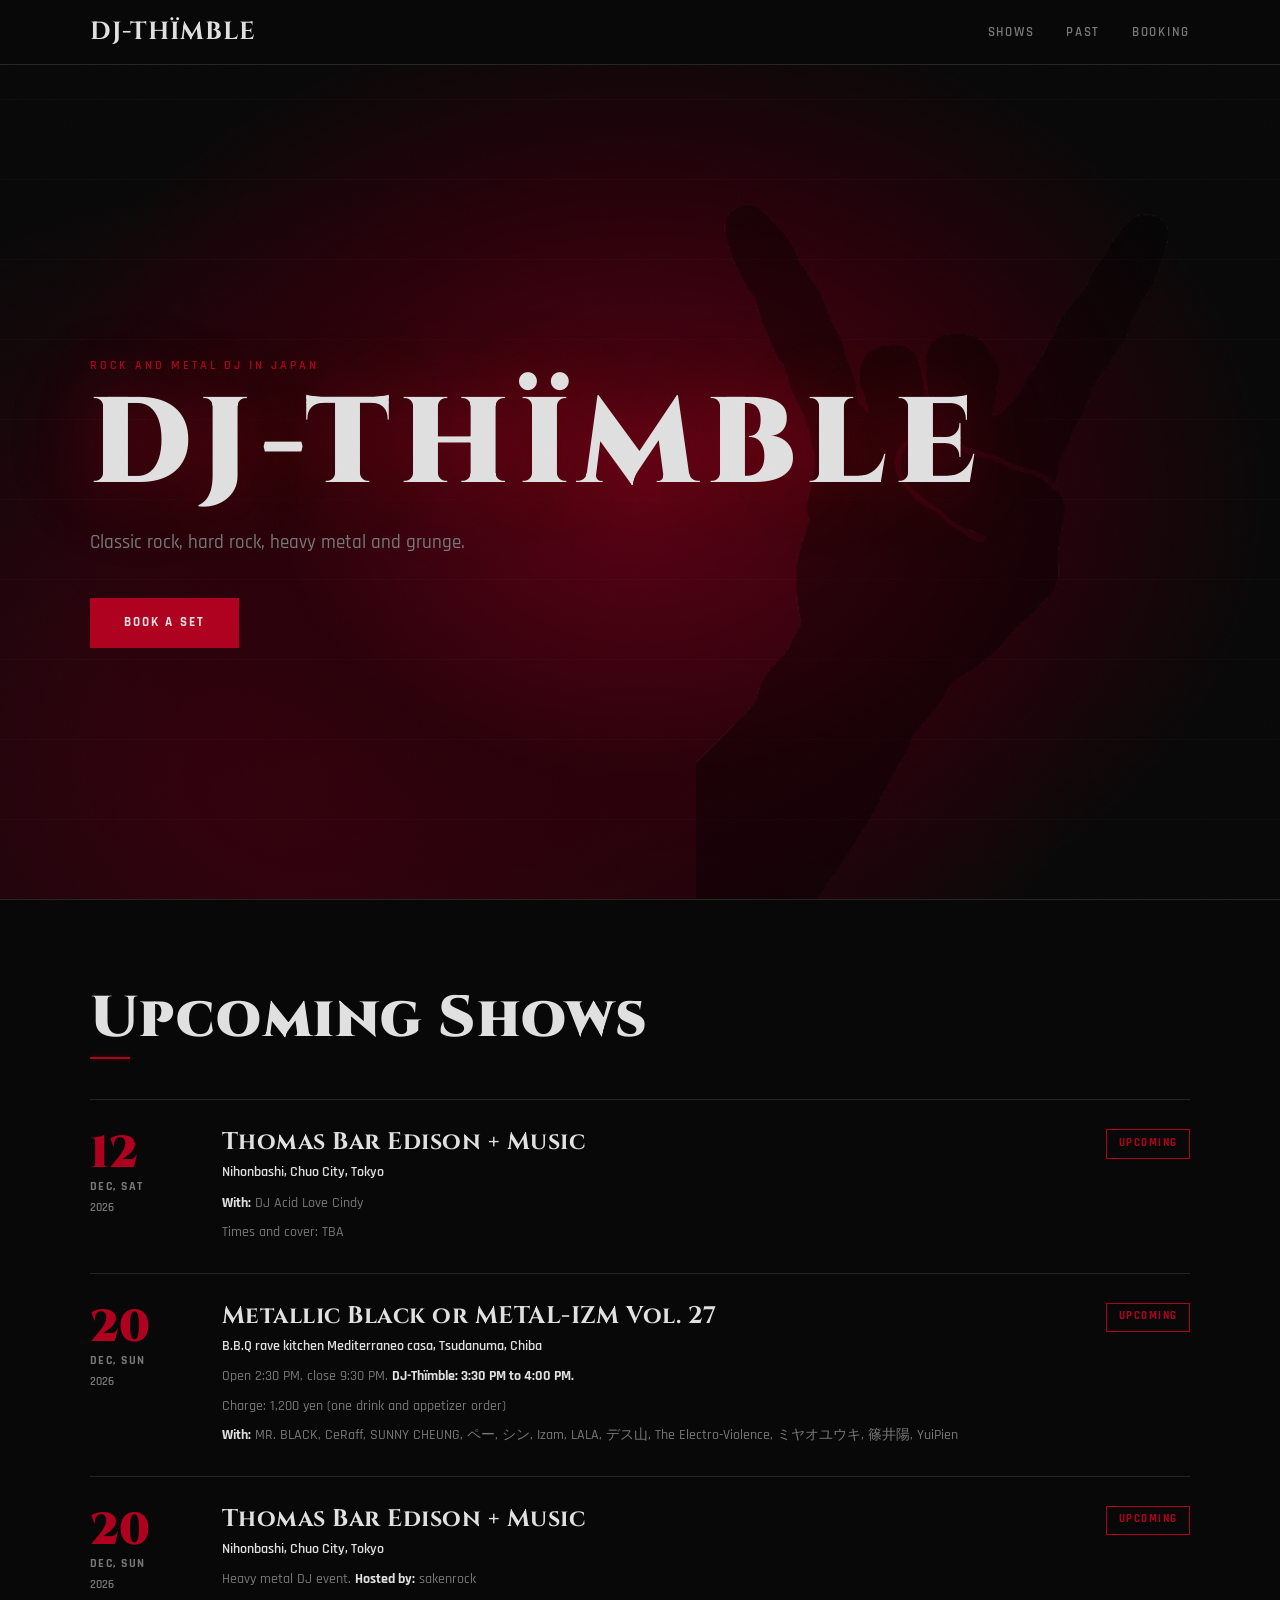
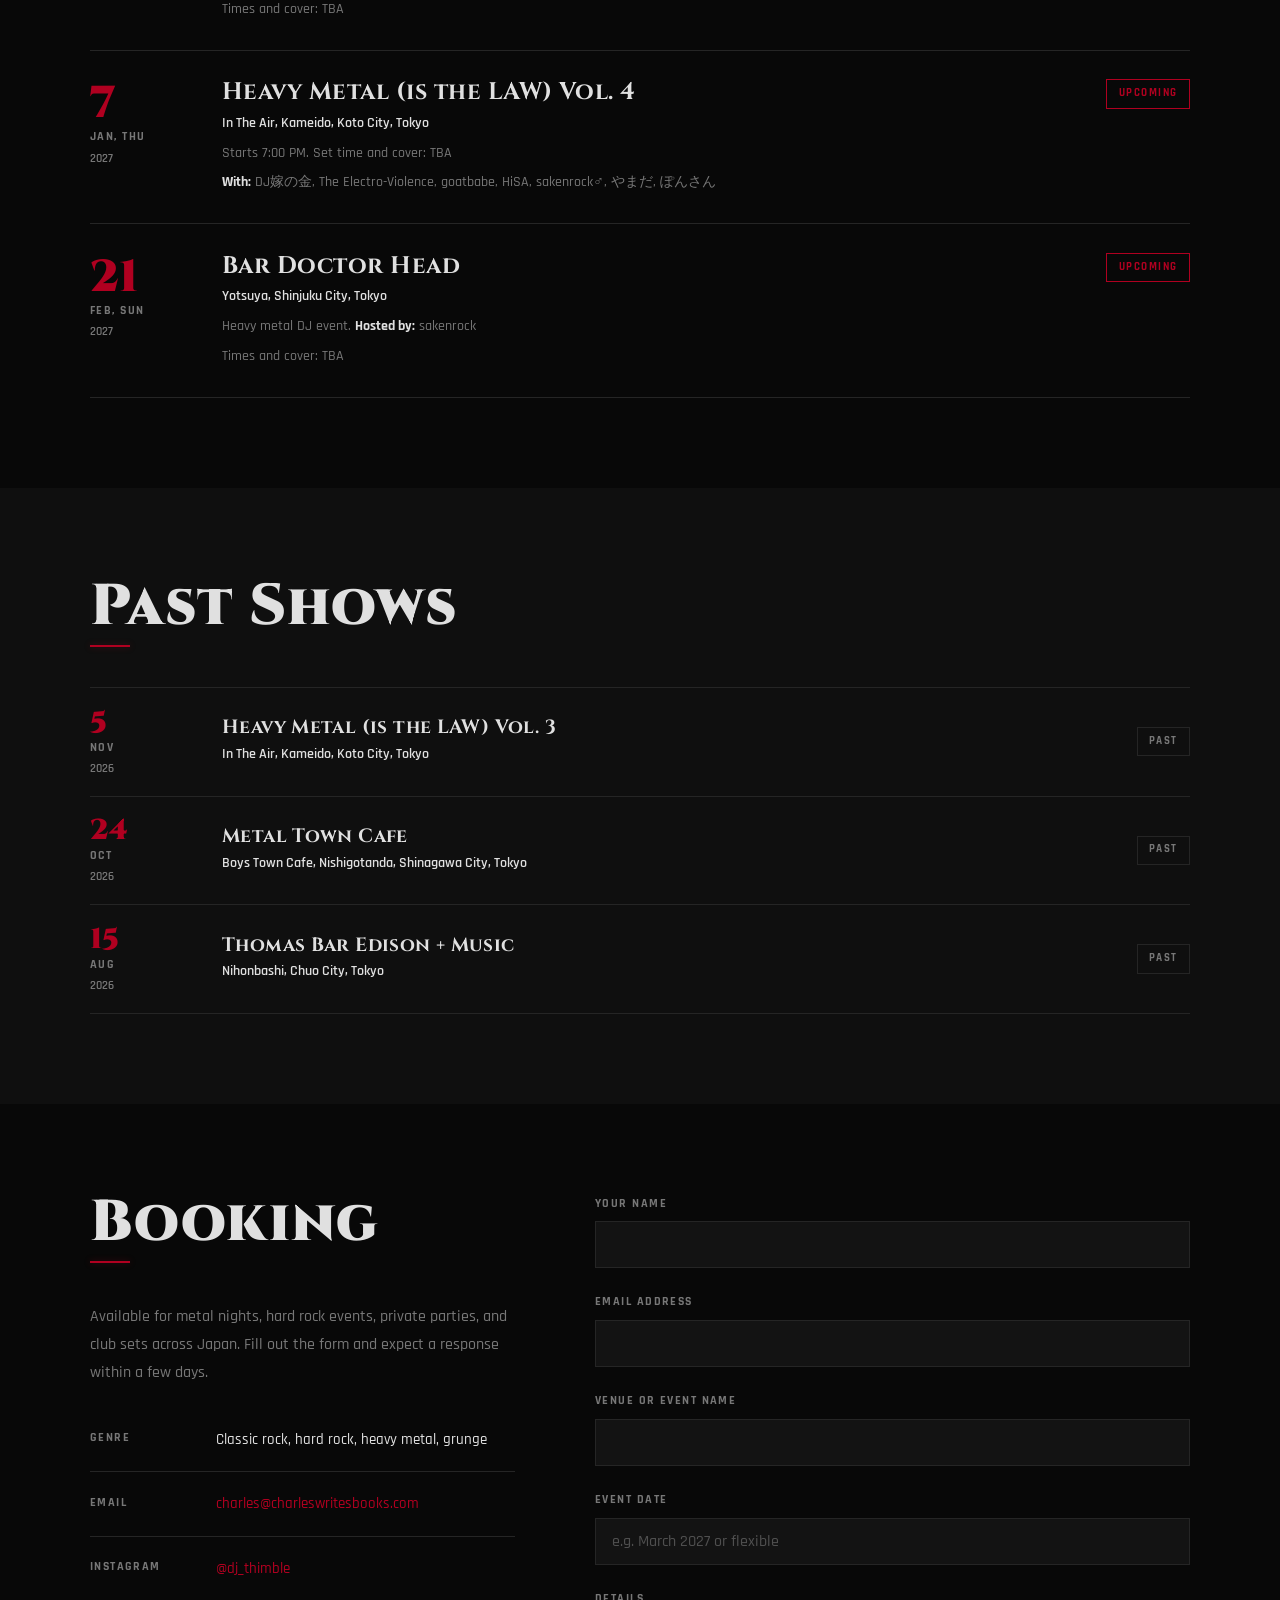
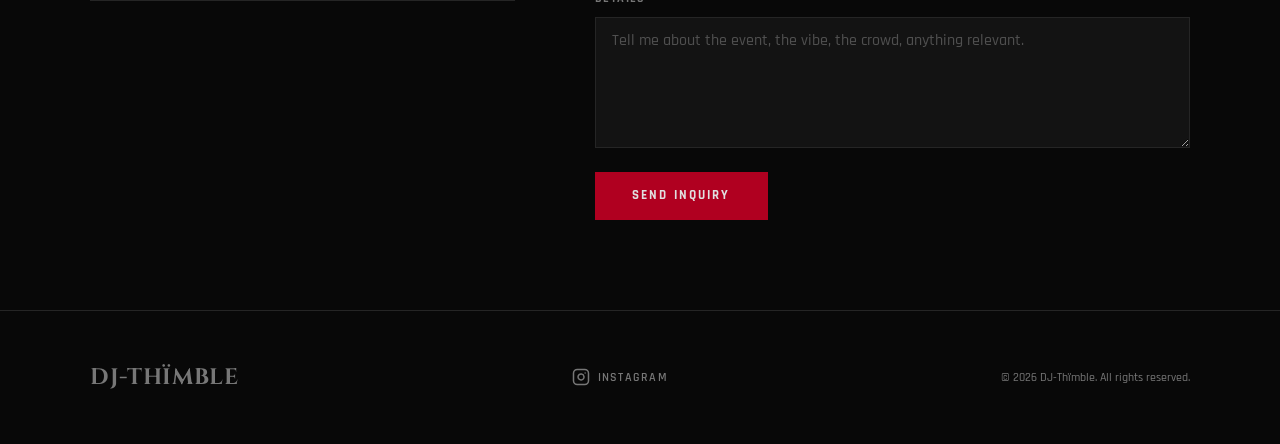
==== commit 655e0ec5: "Add files via upload" ====
--- a/index.html
+++ b/index.html
@@ -5,7 +5,7 @@
   <meta name="viewport" content="width=device-width, initial-scale=1.0">
   <meta name="description" content="DJ-Thïmble: rock and metal DJ in Japan. Upcoming shows, past shows, and booking.">
   <title>DJ-Thïmble | Rock and Metal DJ in Japan</title>
-  <link rel="stylesheet" href="style.css?v=3">
+  <link rel="stylesheet" href="style.css?v=4">
   <script defer src="https://cloud.umami.is/script.js" data-website-id="f56986d2-67fe-4632-ba61-cb0809628ed9"></script>
 </head>
 <body>
@@ -30,7 +30,8 @@
        ====================================================== -->
 
   <header class="hero" id="top">
-    <div class="container">
+    <div class="container hero-inner">
+      <img src="images/metal_hand-removebg-preview.png" class="hero-hand" alt="" aria-hidden="true">
       <p class="hero-eyebrow">Rock and metal DJ in Japan</p>
       <h1 class="hero-title">DJ-THÏMBLE</h1>
       <p class="hero-tagline">Classic rock, hard rock, heavy metal and grunge.</p>
--- a/style.css
+++ b/style.css
@@ -137,7 +137,7 @@
    ============================================================ */
 
 .hero {
-  min-height: 70vh;
+  min-height: 100vh;
   display: flex;
   flex-direction: column;
   justify-content: center;
@@ -145,12 +145,13 @@
   background-image:
     radial-gradient(ellipse at 50% 55%, #5a0015 0%, #2a000a 40%, transparent 70%),
     radial-gradient(ellipse at 25% 85%, #3a000e 0%, transparent 55%);
-  padding: 140px 0 70px;
+  padding-top: 64px;
   border-bottom: 1px solid var(--border);
   position: relative;
   overflow: hidden;
 }
 
+/* Faint horizontal rule lines behind hero */
 .hero::before {
   content: '';
   position: absolute;
@@ -165,7 +166,28 @@
   pointer-events: none;
 }
 
-.hero .container {
+.hero-hand {
+  position: absolute;
+  right: 0;
+  bottom: 0;
+  height: 90%;
+  width: auto;
+  opacity: 0.35;
+  pointer-events: none;
+  z-index: 0;
+}
+
+.hero-inner {
+  display: flex;
+  flex-direction: column;
+  justify-content: center;
+  flex: 1;
+  padding: 80px 0 40px;
+  position: relative;
+  z-index: 1;
+}
+
+.hero-inner > *:not(.hero-hand) {
   position: relative;
   z-index: 1;
 }
@@ -203,6 +225,7 @@
 
 .hero-cta {
   display: inline-block;
+  align-self: flex-start;
   font-weight: 700;
   font-size: 0.82rem;
   letter-spacing: 0.16em;
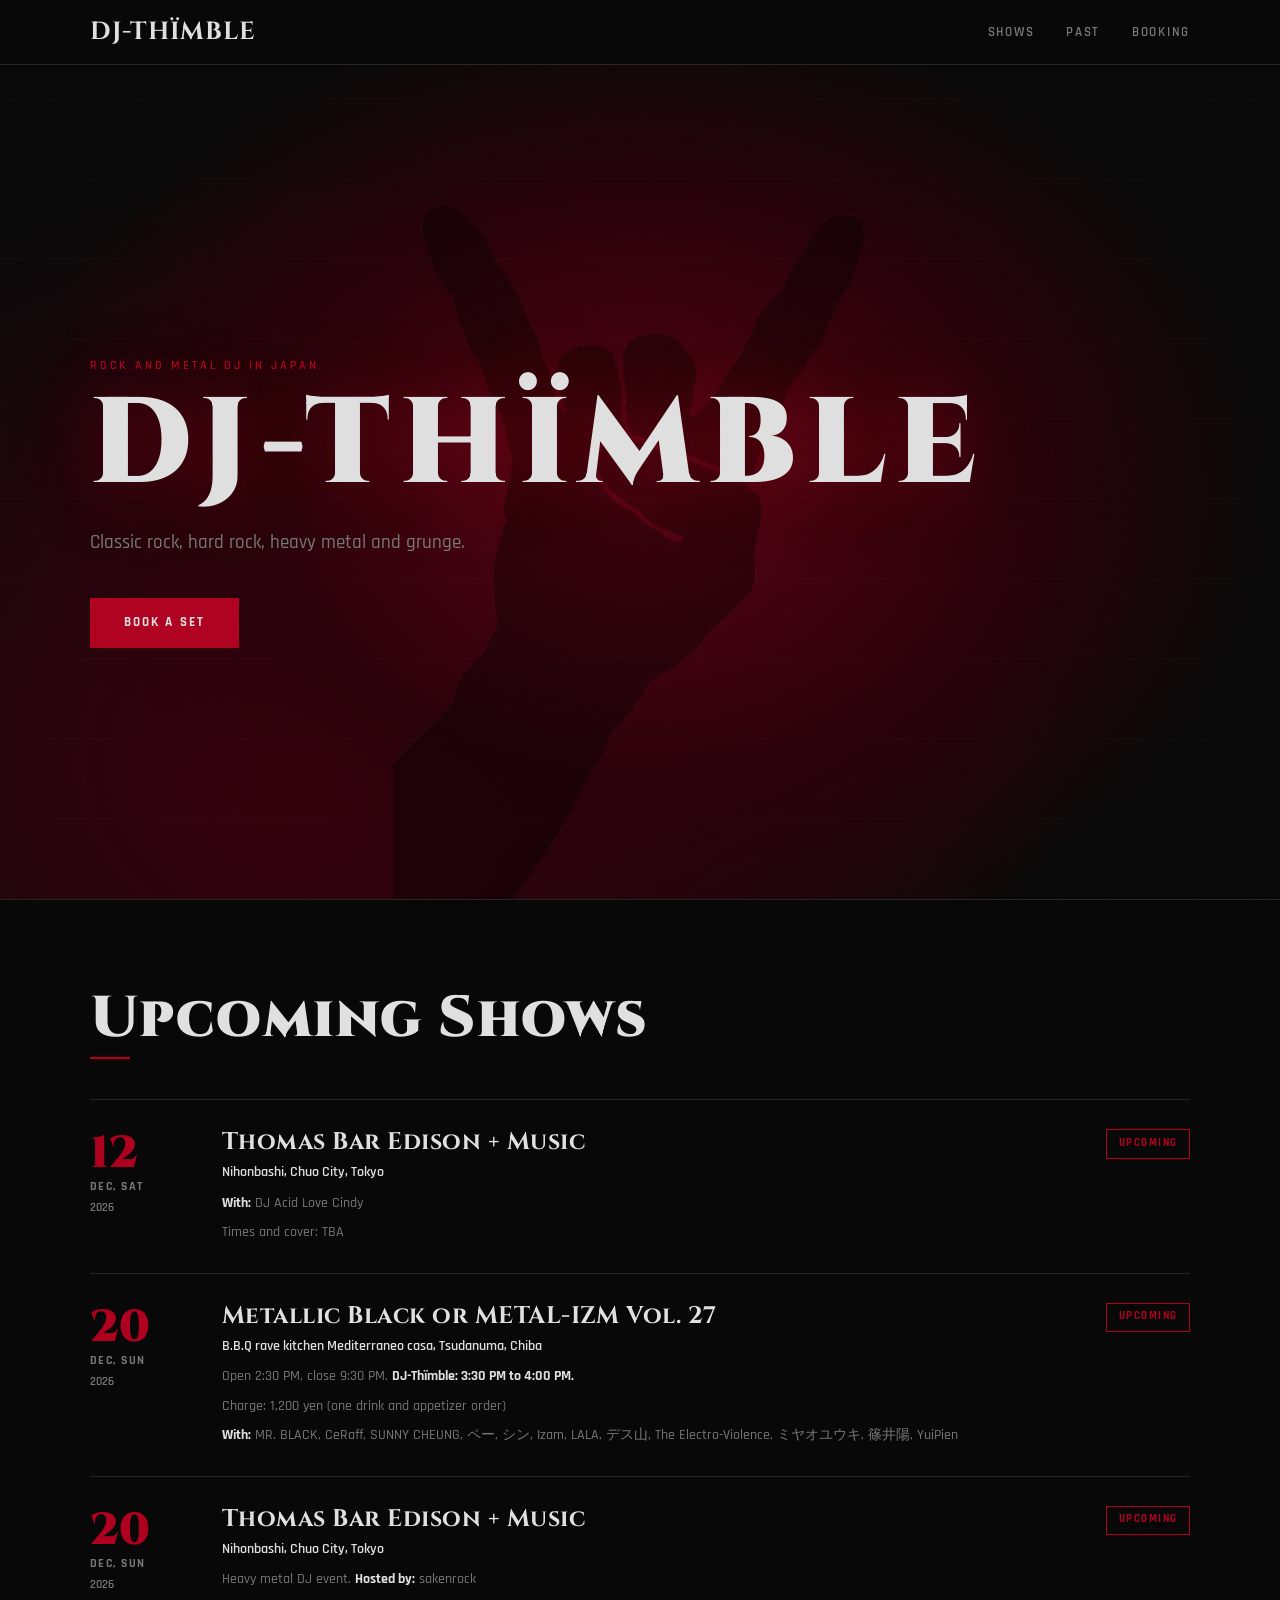
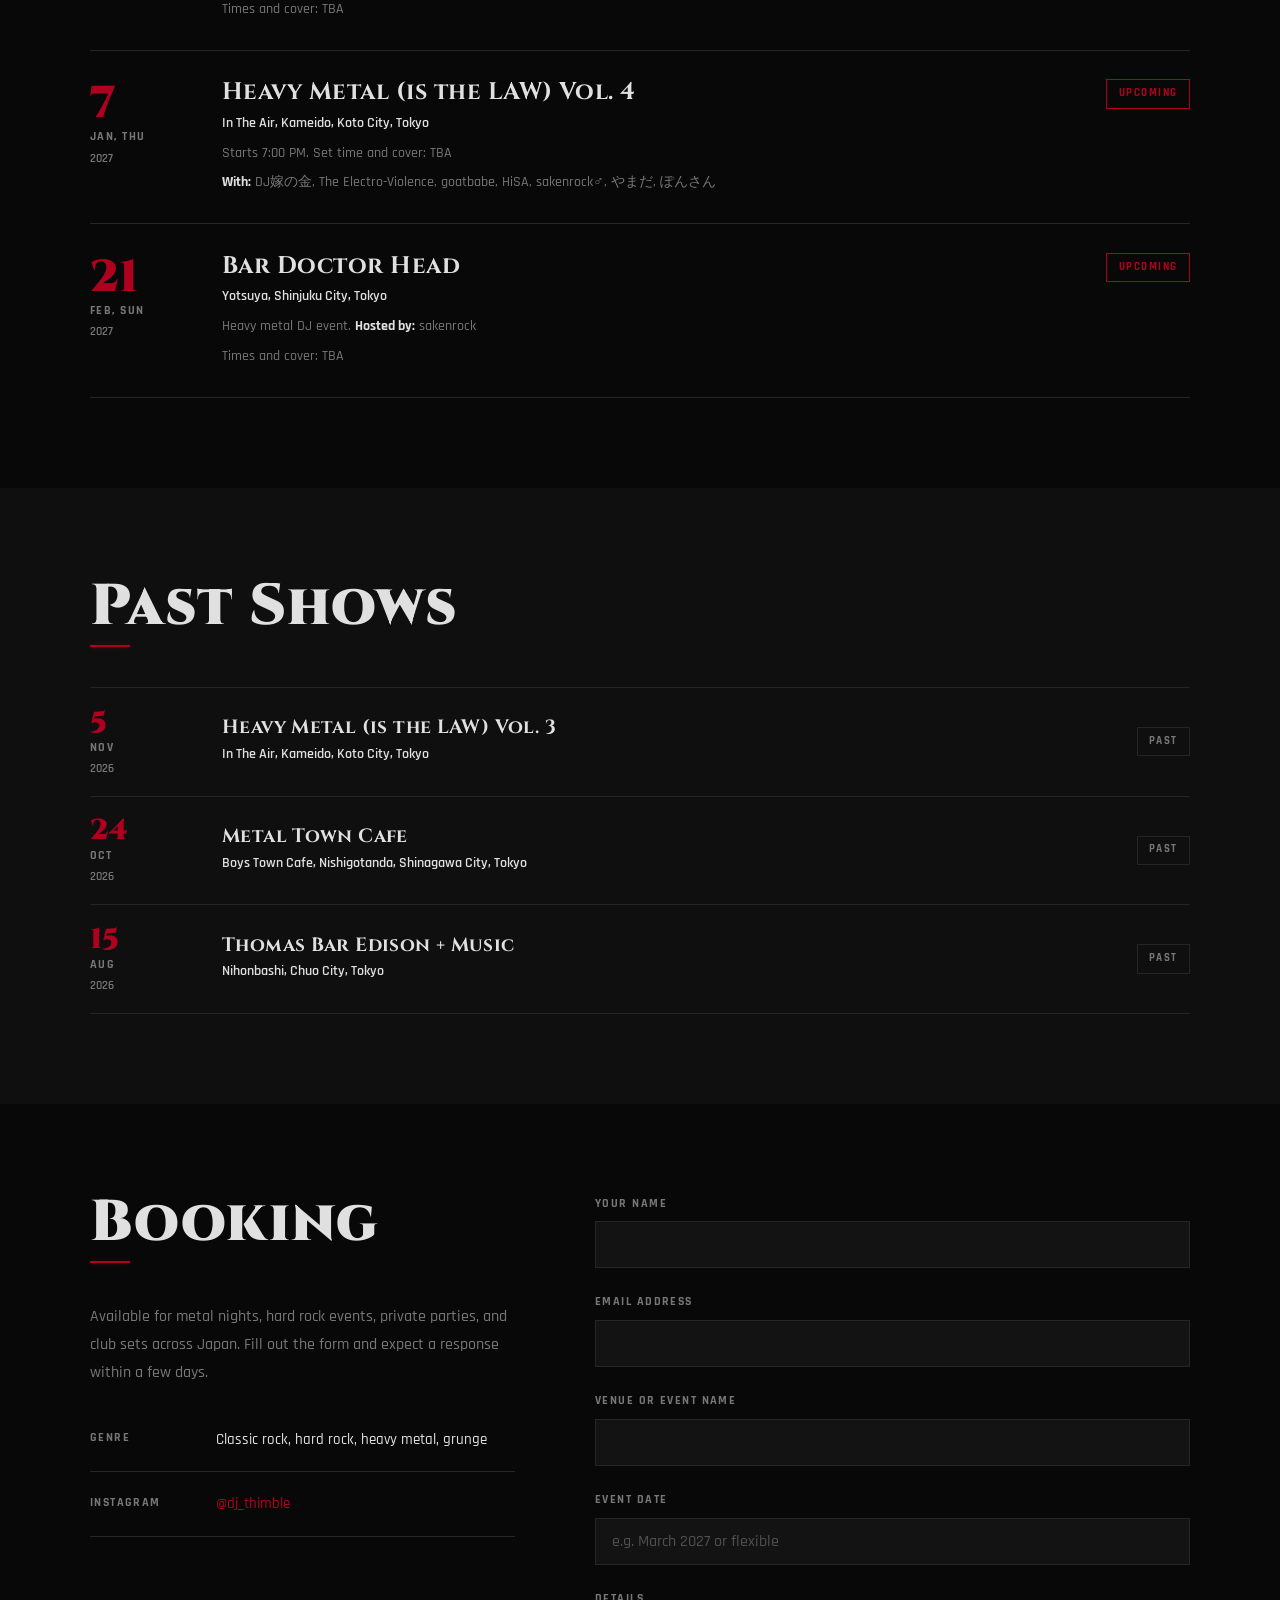
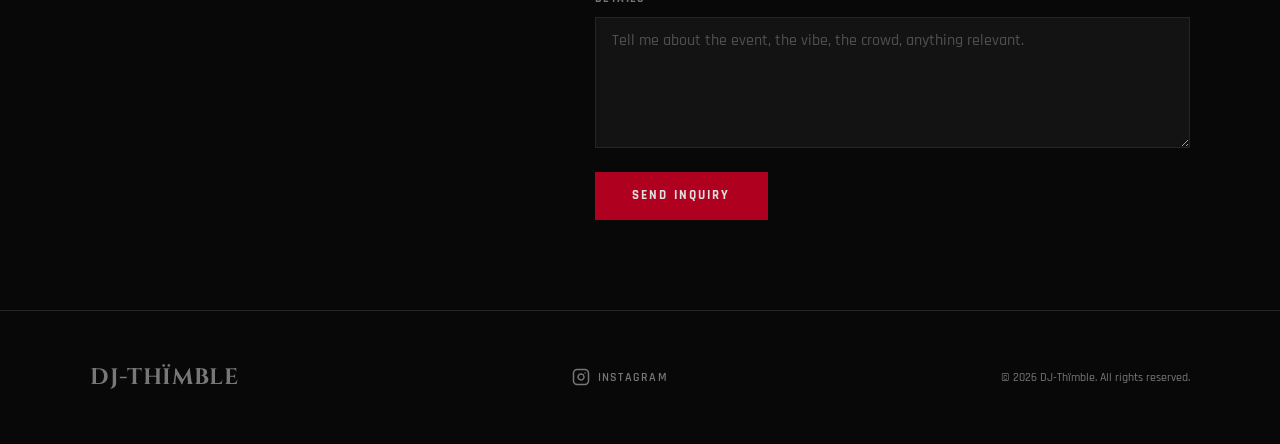
==== commit 75d268b1: "Add files via upload" ====
--- a/index.html
+++ b/index.html
@@ -5,7 +5,7 @@
   <meta name="viewport" content="width=device-width, initial-scale=1.0">
   <meta name="description" content="DJ-Thïmble: rock and metal DJ in Japan. Upcoming shows, past shows, and booking.">
   <title>DJ-Thïmble | Rock and Metal DJ in Japan</title>
-  <link rel="stylesheet" href="style.css?v=4">
+  <link rel="stylesheet" href="style.css?v=5">
   <script defer src="https://cloud.umami.is/script.js" data-website-id="f56986d2-67fe-4632-ba61-cb0809628ed9"></script>
 </head>
 <body>
@@ -202,10 +202,6 @@
             <span class="booking-detail-value">Classic rock, hard rock, heavy metal, grunge</span>
           </li>
           <li class="booking-detail-item">
-            <span class="booking-detail-label">Email</span>
-            <span class="booking-detail-value"><a href="mailto:charles@charleswritesbooks.com">charles@charleswritesbooks.com</a></span>
-          </li>
-          <li class="booking-detail-item">
             <span class="booking-detail-label">Instagram</span>
             <span class="booking-detail-value"><a href="https://www.instagram.com/dj_thimble/" target="_blank" rel="noopener">@dj_thimble</a></span>
           </li>
--- a/style.css
+++ b/style.css
@@ -168,7 +168,8 @@
 
 .hero-hand {
   position: absolute;
-  right: 0;
+  left: 50%;
+  transform: translateX(-50%);
   bottom: 0;
   height: 90%;
   width: auto;
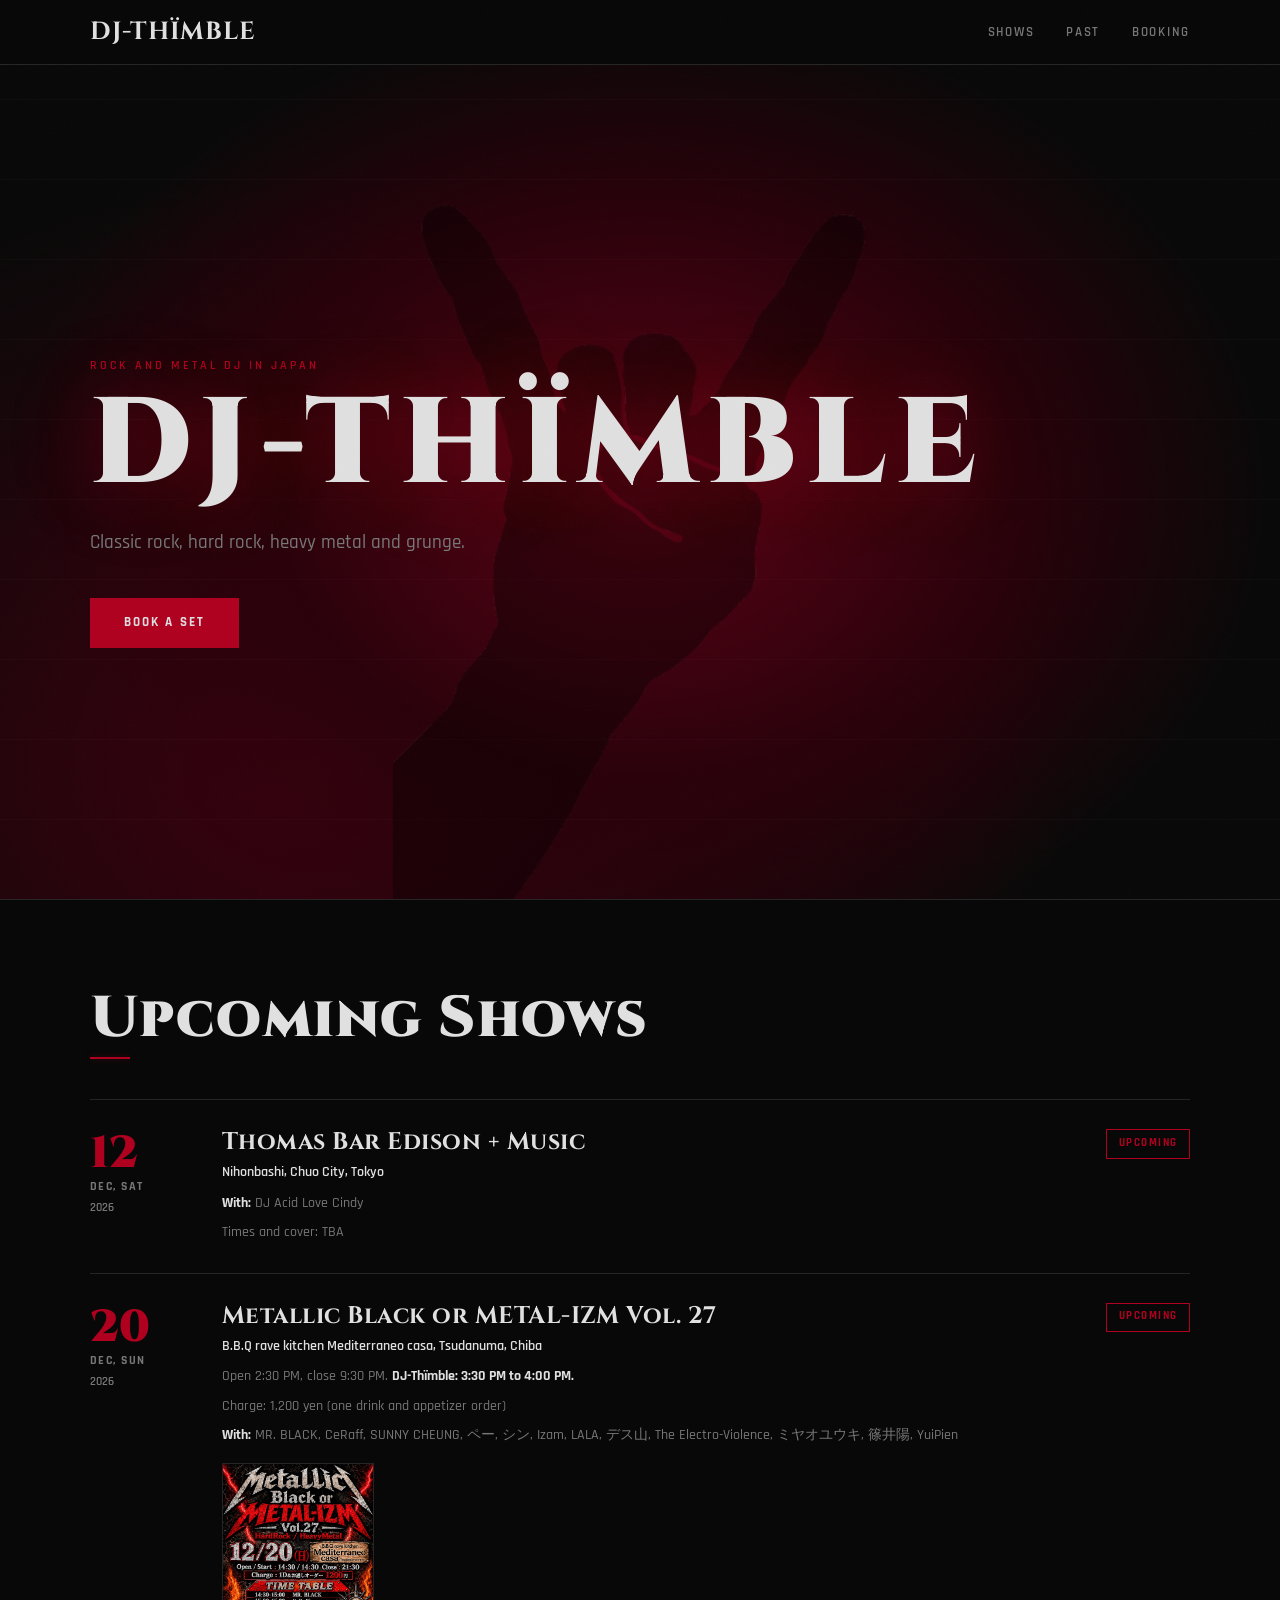
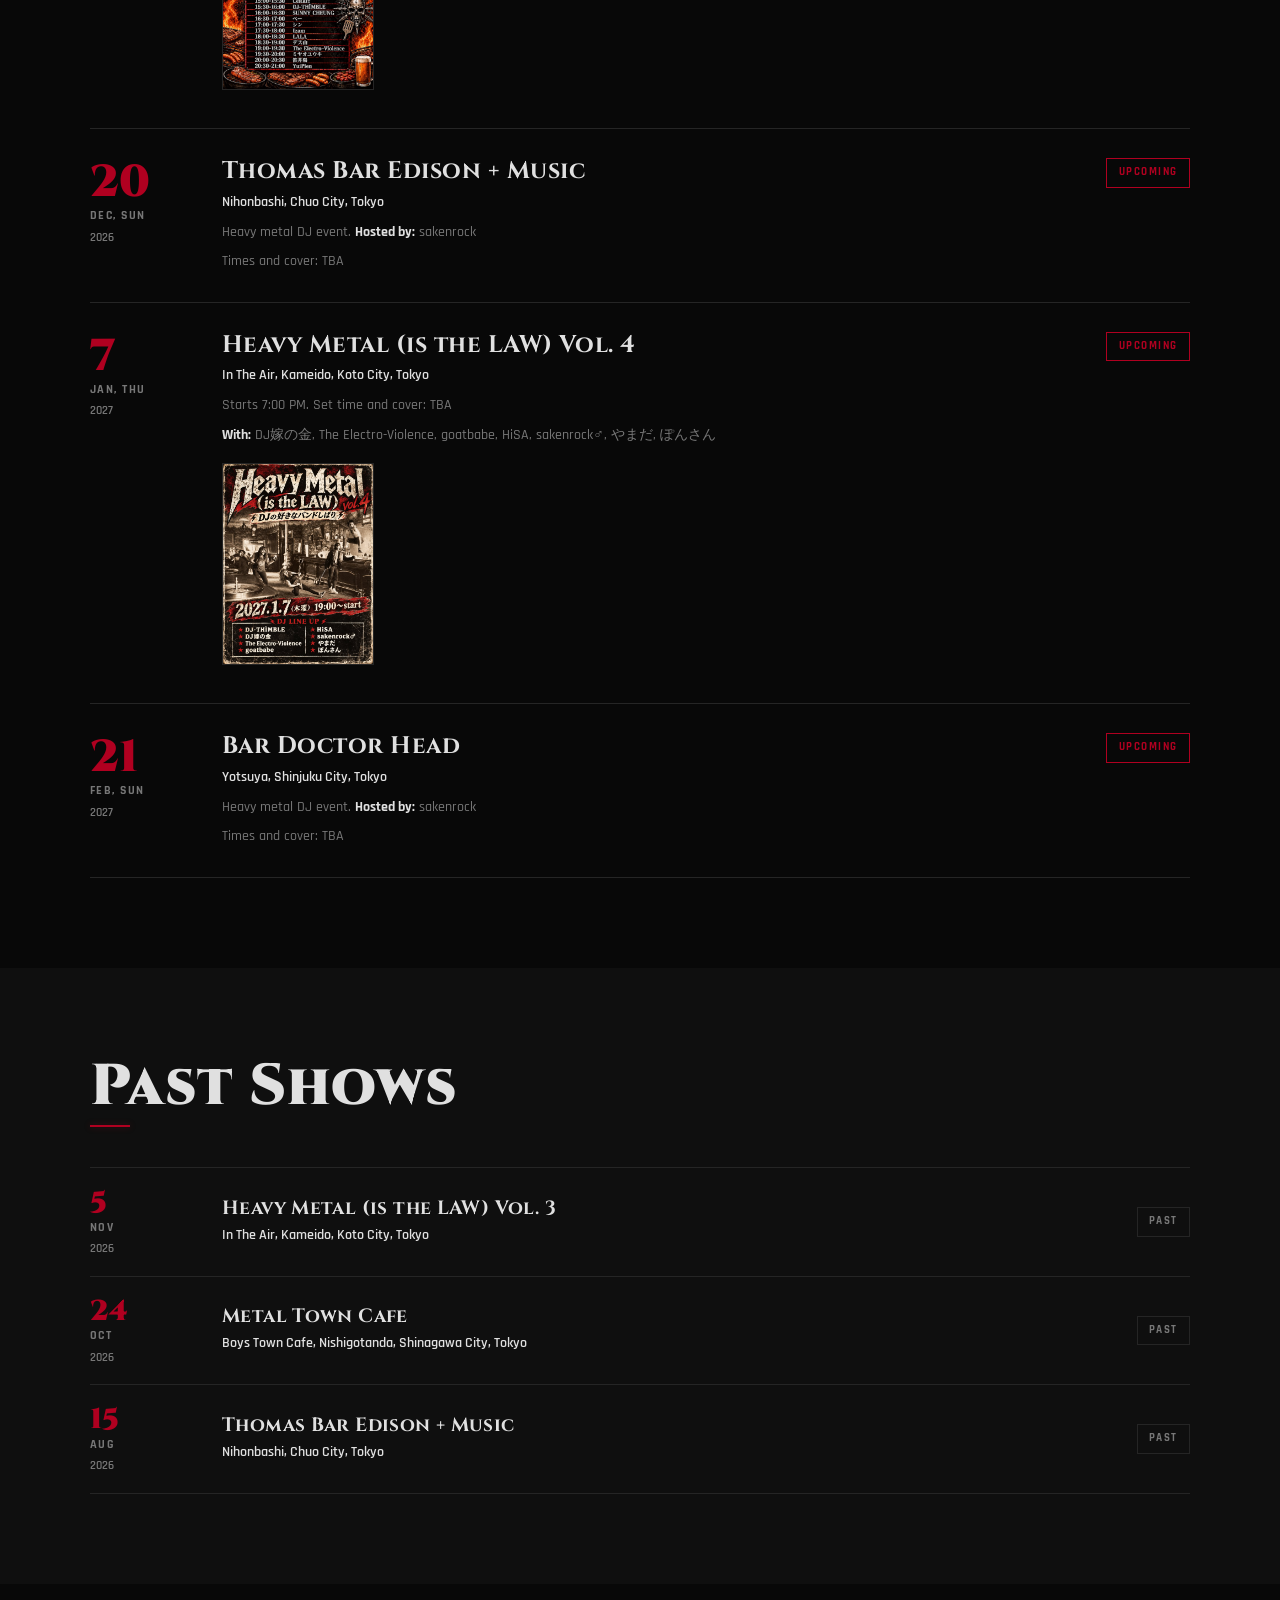
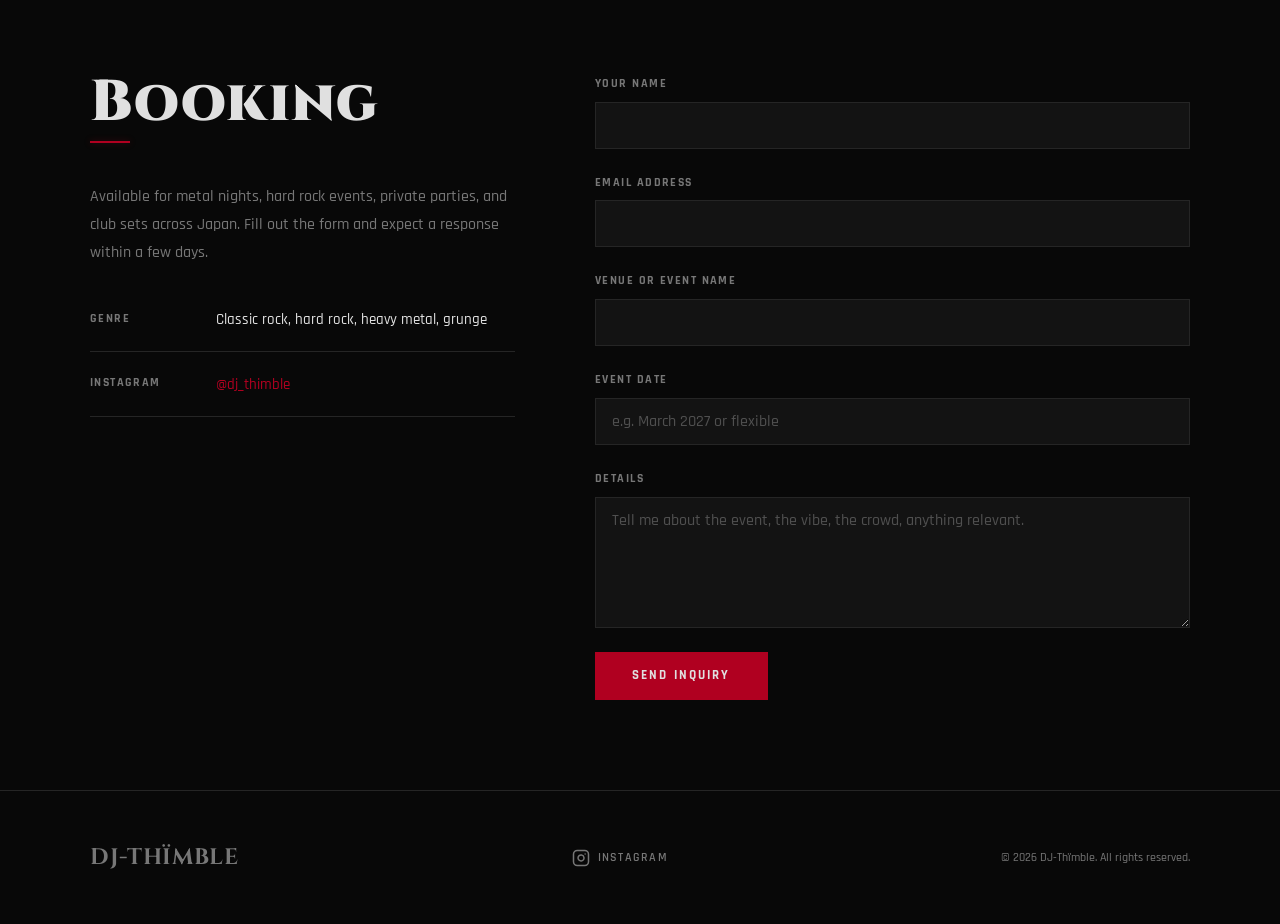
==== commit 19e686f9: "Add files via upload" ====
--- a/index.html
+++ b/index.html
@@ -5,7 +5,7 @@
   <meta name="viewport" content="width=device-width, initial-scale=1.0">
   <meta name="description" content="DJ-Thïmble: rock and metal DJ in Japan. Upcoming shows, past shows, and booking.">
   <title>DJ-Thïmble | Rock and Metal DJ in Japan</title>
-  <link rel="stylesheet" href="style.css?v=5">
+  <link rel="stylesheet" href="style.css?v=6">
   <script defer src="https://cloud.umami.is/script.js" data-website-id="f56986d2-67fe-4632-ba61-cb0809628ed9"></script>
 </head>
 <body>
@@ -77,6 +77,7 @@
             <p class="event-detail">Open 2:30 PM, close 9:30 PM. <strong>DJ-Thïmble: 3:30 PM to 4:00 PM.</strong></p>
             <p class="event-detail">Charge: 1,200 yen (one drink and appetizer order)</p>
             <p class="event-detail"><strong>With:</strong> MR. BLACK, CeRaff, SUNNY CHEUNG, ペー, シン, Izam, LALA, デス山, The Electro-Violence, ミヤオユウキ, 篠井陽, YuiPien</p>
+            <a href="images/MettalicTsudanuma.jpg" class="event-flyer" target="_blank" rel="noopener"><img src="images/MettalicTsudanuma.jpg" alt="Flyer for Metallic Black or METAL-IZM Vol. 27, December 20, 2026" loading="lazy"></a>
           </div>
           <span class="event-tag">Upcoming</span>
         </li>
@@ -107,6 +108,7 @@
             <span class="event-venue">In The Air, Kameido, Koto City, Tokyo</span>
             <p class="event-detail">Starts 7:00 PM. Set time and cover: TBA</p>
             <p class="event-detail"><strong>With:</strong> DJ嫁の金, The Electro-Violence, goatbabe, HiSA, sakenrock♂, やまだ, ぽんさん</p>
+            <a href="images/HMistheLAWIV.jpg" class="event-flyer" target="_blank" rel="noopener"><img src="images/HMistheLAWIV.jpg" alt="Flyer for Heavy Metal (is the LAW) Vol. 4, January 7, 2027" loading="lazy"></a>
           </div>
           <span class="event-tag">Upcoming</span>
         </li>
--- a/style.css
+++ b/style.css
@@ -364,6 +364,26 @@
   border-color: var(--border);
 }
 
+/* Flyer thumbnails: click opens the full flyer */
+.event-flyer {
+  display: inline-block;
+  margin-top: 1rem;
+  border: 1px solid var(--border);
+  transition: border-color 0.2s ease, box-shadow 0.2s ease;
+}
+
+.event-flyer:hover {
+  border-color: var(--accent);
+  box-shadow: 0 0 16px var(--accent-glow);
+}
+
+.event-flyer img {
+  display: block;
+  width: 150px;
+  max-width: 100%;
+  height: auto;
+}
+
 /* Past shows: compact rows */
 .events-list--past .event-row {
   padding: 1.1rem 0;
